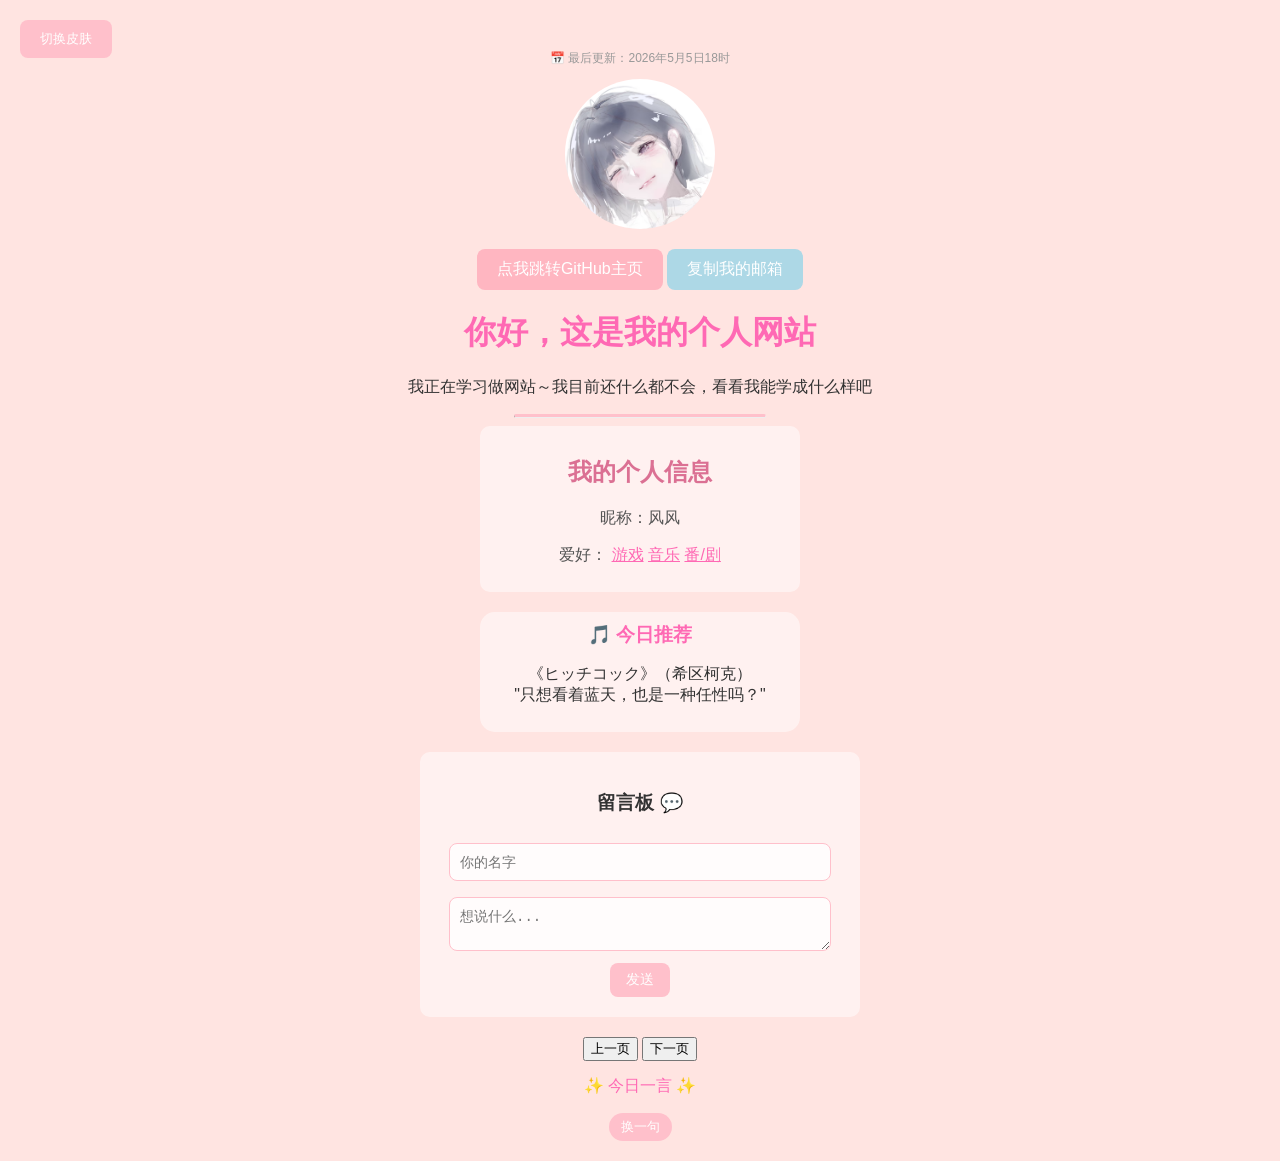
==== index.html @ 3e1ef453 "Add files via upload 修一下点击不能运行的bug" ====
<!doctype html>
<html>
  <head>
    <title>我的个人网站✨</title>
  </head>
  <link rel="stylesheet" href="style.css" />
  <body>
    <button id="skinBtn">切换皮肤</button>
    <p id="liveTime"></p>
    <p class="update-time">📅 最后更新：2026年5月5日18时</p>
    <img src="头像.png" alt="头像" />
    <a href="https://github.com/Rheaon" class="github-link"
      >点我跳转GitHub主页</a
    >
    <a href="javascript:void(0)" class="email-link" id="copyEmailBtn"
      >复制我的邮箱</a
    >
    <p class="note"></p>
    <h1>你好，这是我的个人网站</h1>
    <p>我正在学习做网站～我目前还什么都不会，看看我能学成什么样吧</p>

    <hr />

    <div class="info-card">
      <h2>我的个人信息</h2>
      <p>昵称：风风</p>
      <p></p>
      <p>
        爱好：
        <span class="hobby-item" data-target="gameDetail">游戏</span>
        <span class="hobby-item" data-target="musicDetail">音乐</span>
        <span class="hobby-item" data-target="fanjuDetail">番/剧</span>
      </p>
    </div>

    <div
      id="fanjuDetail"
      style="
        display: none;
        padding: 10px;
        border-radius: 10px;
        width: 300px;
        margin: 10px auto;
        text-align: left;
      "
    >
      <strong>📺 最近在看的番/剧</strong><br />
      <p>《正相反的你和我》真的很甜呀，在来回的高铁上看，时间一会就过去了</p>
      <p>
        ---------<br />最近看的番还是挺多的，差不多都是新番啦，《尖帽子的魔法工坊》的画面真的很好哦
      </p>
    </div>
    <div
      id="musicDetail"
      style="
        display: none;
        padding: 10px;
        border-radius: 10px;
        width: 300px;
        margin: 10px auto;
        text-align: left;
      "
    >
      <strong>🎤喜欢听的音乐</strong><br />
      <p>我喜欢听的音乐风格还挺多的，R&B，流行，二次元都爱听，哈哈</p>
      <p></p>
    </div>
    <div
      id="gameDetail"
      style="
        display: none;
        padding: 10px;
        border-radius: 10px;
        width: 300px;
        margin: 10px auto;
        text-align: left;
      "
    >
      <strong> 🎮最近在玩的游戏</strong><br />
      <p>深蓝互娱我对你很失望，不打算玩了</p>
      <p></p>
    </div>
    <!--<p>✨ 你是第 <span id="visitCount">0</span> 位访客 ✨</p>-->
    <div class="today-recommend">
      <h3>🎵 今日推荐</h3>
      <p id="dailyRecommend">
        《ヒッチコック》（希区柯克）<br />"只想看着蓝天，也是一种任性吗？"
      </p>
    </div>

    <div class="message-board">
      <h3>留言板 💬</h3>

      <input id="nameInput" placeholder="你的名字" />
      <textarea id="contentInput" placeholder="想说什么..."></textarea>
      <button onclick="submitMessage()">发送</button>

      <div id="msgList"></div>
    </div>
    <div id="toastMsg">邮箱已复制~</div>
    <!--返回顶部-->
    <button
      id="backToTop"
      style="
        display: none;
        position: fixed;
        bottom: 20px;
        right: 20px;
        background: pink;
        color: white;
        border: none;
        border-radius: 30px;
        padding: 10px 15px;
        cursor: pointer;
      "
    >
      ⬆ 顶部
    </button>
    <button onclick="prevPage()">上一页</button>
    <button onclick="nextPage()">下一页</button>
  </body>
  <!---->
  <p id="randomQuote">✨ 今日一言 ✨</p>
  <button id="quoteBtn">换一句</button>

  <script src="script.js"></script>
</html>
---- style.css ----
﻿body
{
}

body {
    text-align: center;
    font-family: Arial, sans-serif;
    background-color: mistyrose;
    color: #333;
    transition: all 0.3s ease;
    margin: 0;
    padding: 20px;
    }
body.dark {
    background: #2a2a2a;
    color: #fff;
            }
img {
    width: 150px;
    border-radius: 50%;
    display: block;
    margin: 0 auto 20px auto;
    }
.github-link,.email-link {
    display: inline-block;
    padding: 10px 20px;
    color: white;
    text-decoration: none;
    border-radius: 8px;}
.email-link{background: lightblue;border:none;}
.github-link{background: lightpink;}
.note {font-size: 14px;color: grey;}
body.dark .note {color: #ccc;}
    h1 {color: hotpink;}
    hr {
    width: 250px;
    border-top: 3px solid pink;
    border-radius: 5px;
    }
/*个人信息卡片*/
.info-card {
    background: rgba(255,255,255,0.5);
    padding: 10px;
    border-radius: 10px;
    width: 300px;
    margin: 0 auto;
    transition: all 0.3s ease;
            }
body.dark .info-card {background: #3a3a3a;color: #fff;}
    .info-card p { color: #555;}
    body.dark .info-card p {color: #eee;}
    .info-card h2 {color: palevioletred;}
body.dark .info-card h2 { color: #ffb6c1;}
/*留言板*/
/*.message-board {
    background: rgba(255,255,255,0.5);
    padding: 15px;
    border-radius: 15px;
    width: 350px;
    margin: 20px auto;
    transition: all 0.3s ease;
}
body.dark .message-board {background: #3a3a3a;}
    .message-board h3 { color: hotpink;margin-bottom: 10px;}
    .message-board input {
    width: 250px;
    padding: 8px;
    margin: 5px;
    border-radius: 8px;
    border: 1px solid pink;
    transition: all 0.3s ease;}
.message-board textarea {
    width: 250px;
    padding: 8px;
    margin: 5px;
    border-radius: 8px;
    border: 1px solid pink;
    font-family: Arial, sans-serif;
    transition: all 0.3s ease;}
.message-board button {
    background: pink;
    color: white;
    border: none;
    padding: 8px 16px;
    border-radius: 8px;
    cursor: pointer;
    margin-top: 5px;}
body.dark .message-board input,
body.dark .message-board textarea {
    background: #555;
    color: #fff;
    border: 1px solid #777;}
#msgList {margin-top: 15px;text-align: left;}
.msg-item {
    background: rgba(255,255,255,0.8);
    color: #666;
    padding: 8px;
    margin: 8px 0;
    border-radius: 8px;
    transition: all 0.3s ease;}
body.dark .msg-item { background: #4a4a4a;color: #fff;}

.form-wrapper {
    background: linear-gradient(135deg, #ffe4ec, #fff0f5);
    padding: 20px;
    border-radius: 20px;
    width: 90%;
    max-width: 500px;
    margin: 20px auto;
    box-shadow: 0 8px 20px rgba(255, 182, 193, 0.3);
}

.form-iframe {
    width: 100%;
    height: 600px;
    border: none;
    border-radius: 15px;
}
body.dark .form-wrapper {
    background: #3a3a3a;
}

body.dark .form-iframe {
    filter: brightness(0.9) contrast(0.9);
}
*/

/*切换皮肤*/
/* 切换皮肤按钮 - 固定定位，跟随滚动 */
#skinBtn {
    display: inline-block;
    padding: 10px 20px;
    background: pink;
    color: white;
    text-decoration: none;
    border-radius: 8px;
    position: fixed;  /* 改成 fixed，跟随滚动 */
    top: 20px;        /* 距离顶部20px */
    left: 20px;       /* 距离左边20px */
    border: none;
    cursor: pointer;
    z-index: 999;     /* 确保在其他元素上面 */
    transition: all 0.3s ease;
}

#skinBtn:hover {
    transform: scale(1.05);
    box-shadow: 0 4px 12px rgba(255, 105, 180, 0.4);
}

body.dark #skinBtn {background: #555;}
/*爱好*/
#toastMsg{
  position: fixed;
  bottom: 80px;
  left: 50%;
  transform: translateX(-50%);
  background: #ffb7c5;
  color: #d43f6b;
  padding: 12px 24px;
  border-radius: 30px;
  font-size: 14px;
  font-weight: bold;
  opacity: 0;
  transition: opacity 0.3s;
  pointer-events: none;
  box-shadow: 0 4px 10px rgba(0,0,0,0.1);}
#toastMsg.show{opacity: 1;}
.hobby-item {
    cursor: pointer;
    text-decoration: underline;
    color: hotpink;}
body.dark .hobby-item { color: #ffb6c1;}
#gameDetail, #musicDetail, #fanjuDetail {
    background: #fff0f5;
    transition: all 0.3s ease;}
body.dark #gameDetail,
body.dark #musicDetail,
body.dark #fanjuDetail {
    background: #3a3a3a;
    color: #fff;}
/* 手机缩放 */
@media (max-width: 600px) { 
    body {padding: 15px;}
    h1 {font-size: 28px;}
    p {font-size: 16px;}
    .info-card {width: 90%;}
    .info-card p {font-size: 14px;}
    .message-board {
        width: 90%;
    }
    .message-board input,
    .message-board textarea,
    .message-board button {
        font-size: 16px;
    }
    #skinBtn {
        top: 10px;      /* 手机上距离顶部10px */
        left: 10px;     /* 手机上距离左边10px */
        padding: 8px 16px;
        font-size: 14px;
    }
    .github-link, .email-link {
        padding: 6px 12px;
        font-size: 12px;
    }
    .github-link {
        margin-left: 0;  /* 手机上去掉左边距，避免和按钮重叠 */
    }
    #gameDetail, #musicDetail, #fanjuDetail {
        width: 90%;
    }
}

#visitCount { font-weight: bold; color: hotpink; }
body.dark #visitCount { color: #ffb6c1; }
.update-time { font-size: 12px; color: #999; margin-top: 30px; }
body.dark .update-time { color: #aaa; }

/*每日一句的样式*/
#randomQuote { font-size: 16px; color: hotpink; margin-top: 15px; }
#quoteBtn { background: pink; color: white; border: none; padding: 5px 12px; border-radius: 20px; cursor: pointer;transition: all 0.3s ease; }
body.dark #quoteBtn { background: #555;color:white; }
/*显示时间样式*/
#liveTime { font-size: 12px; color: #999; margin-top: 10px; }
/*返回顶部样式*/
#backToTop { position: fixed; bottom: 20px; right: 20px; background: pink; color: white; border: none; border-radius: 30px; padding: 10px 15px; cursor: pointer; }
body.dark #backToTop { background: #555; }
/*每日推荐歌曲*/
.today-recommend {
background: rgba(255,255,255,0.5);
padding: 10px;
border-radius: 15px;
width: 300px;
margin: 20px auto;
transition: all 0.3s ease;
}
body.dark .today-recommend {
background: #3a3a3a;
}
.today-recommend h3 {
color: hotpink;
margin: 0 0 5px 0;
}
@media (max-width: 600px) {
.today-recommend { width: 90%; }
}
/*统计留言*/
.msg-count {
font-size: 14px;
color: #888;
margin-top: 10px;
}
body.dark .msg-count {
color: #aaa;
}
/* 留言板容器 - 颜色和 info-card 一样 */
.message-board {
    background: rgba(255, 255, 255, 0.5);  /* 改成和 info-card 一样 */
    padding: 20px;
    border-radius: 10px;  /* 和 info-card 一样的圆角 */
    width: 90%;
    max-width: 400px;
    margin: 20px auto;  /* 和 info-card 一样 */
    text-align: center;
    transition: background-color 0.3s ease, box-shadow 0.3s ease;
}

/* 输入框 */
.message-board input,
.message-board textarea {
    width: 90%;
    margin: 8px 0;
    padding: 10px;
    border-radius: 8px;
    border: 1px solid pink;
    outline: none;
    font-size: 14px;
    background: rgba(255, 255, 255, 0.8);
    transition: background-color 0.3s ease, border-color 0.3s ease, color 0.3s ease;
}

/* 按钮 */
.message-board button {
    background: pink;
    border: none;
    padding: 8px 16px;
    border-radius: 8px;
    color: white;
    font-size: 14px;
    cursor: pointer;
    transition: all 0.3s ease;
}

.message-board button:hover {
    transform: translateY(-2px);
}

/* 留言条目 */
.msg-item {
    background: rgba(255, 255, 255, 0.5);
    margin-top: 10px;
    padding: 10px;
    border-radius: 10px;
    font-size: 14px;
    transition: background-color 0.3s ease, color 0.3s ease;
}

/* 气泡留言行 */
.msg-row {
    display: flex;
    margin: 10px 0;
}

/* 左气泡 */
.msg-row.left .msg-bubble {
    background: rgba(255, 255, 255, 0.5);
    color: #333;
    max-width: 70%;
    padding: 10px 12px;
    border-radius: 10px;
    transition: background-color 0.3s ease, color 0.3s ease;
}

/* 右气泡 */
.msg-row.right .msg-bubble {
    background: rgba(255, 255, 255, 0.5);
    max-width: 70%;
    padding: 10px 12px;
    border-radius: 10px;
    transition: background-color 0.3s ease, color 0.3s ease;
}

/* 名字颜色和 info-card 一样 */
.msg-item strong,
.msg-bubble strong {
    color: palevioletred;
}

/* ========== 黑夜模式（和 info-card 黑夜一样） ========== */
body.dark .message-board {
    background: #3a3a3a;  /* 和 body.dark .info-card 一样 */
    color: #fff;
}

body.dark .message-board input,
body.dark .message-board textarea {
    background: #555;
    color: #fff;
    border: 1px solid #777;
}

body.dark .message-board button {
    background: #555;
    color: white;
}

body.dark .msg-item {
    background: #3a3a3a;
    color: #fff;
}

body.dark .msg-row.left .msg-bubble,
body.dark .msg-row.right .msg-bubble {
    background: #3a3a3a;
    color: #fff;
}

body.dark .msg-item strong,
body.dark .msg-bubble strong {
    color: #ffb6c1;  /* 和 info-card 黑夜的 h2 颜色一样 */
}
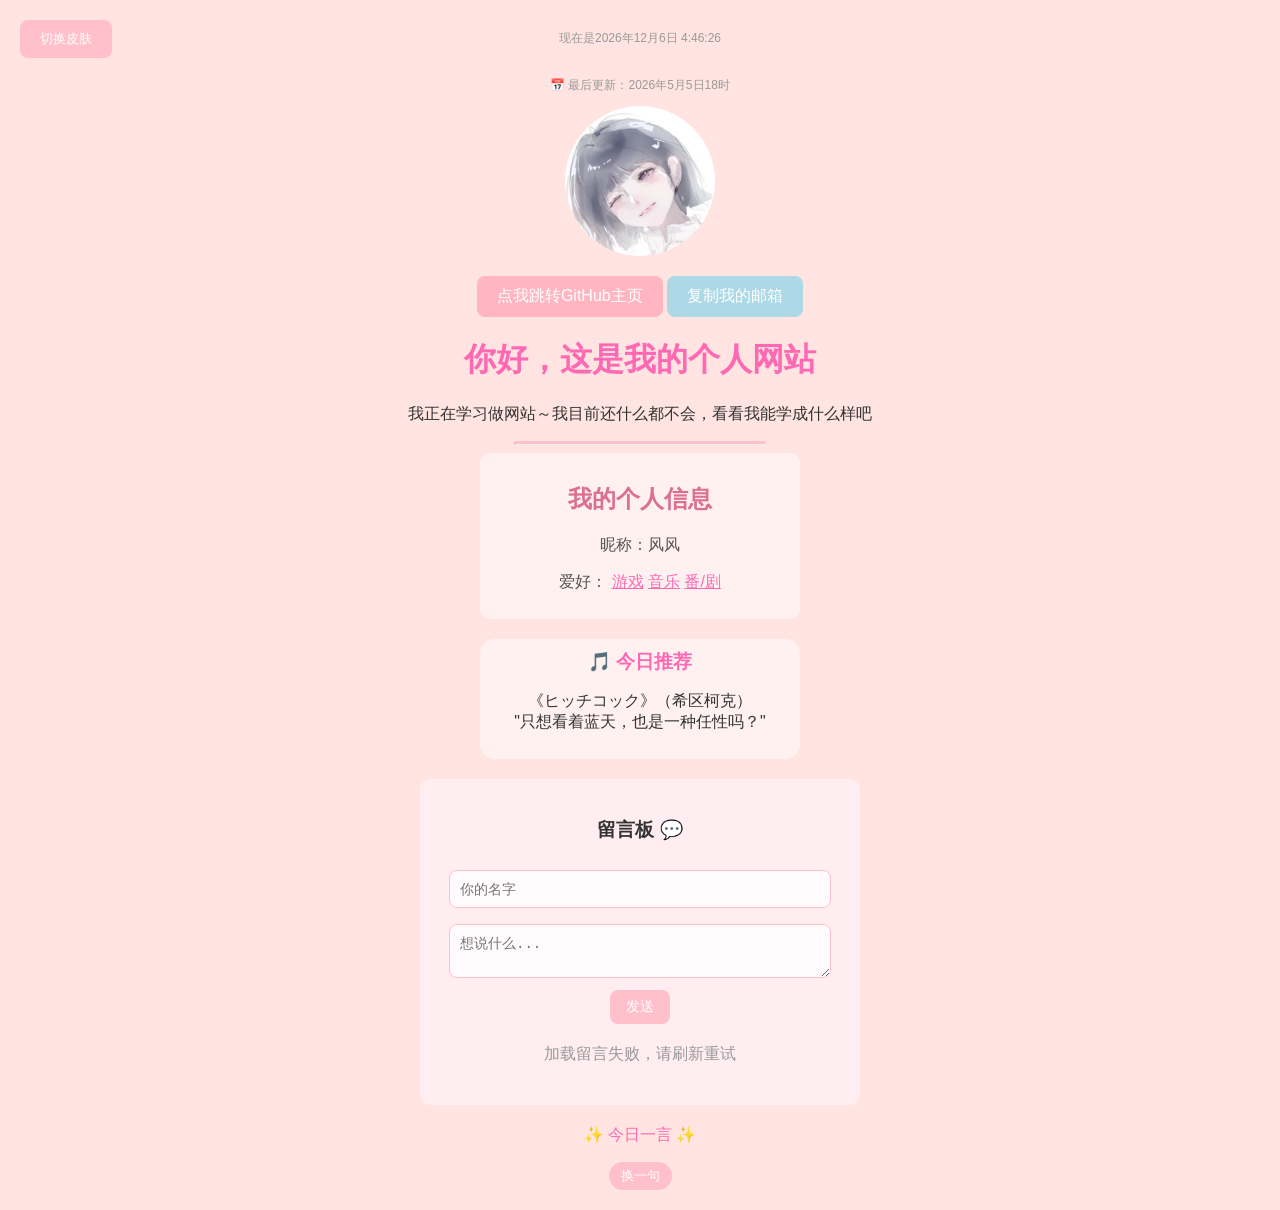
==== commit 59550abd: "Add files via upload 这次肯定修好了" ====
--- a/index.html
+++ b/index.html
@@ -116,8 +116,6 @@
     >
       ⬆ 顶部
     </button>
-    <button onclick="prevPage()">上一页</button>
-    <button onclick="nextPage()">下一页</button>
   </body>
   <!---->
   <p id="randomQuote">✨ 今日一言 ✨</p>
--- a/style.css
+++ b/style.css
@@ -51,79 +51,6 @@
     body.dark .info-card p {color: #eee;}
     .info-card h2 {color: palevioletred;}
 body.dark .info-card h2 { color: #ffb6c1;}
-/*留言板*/
-/*.message-board {
-    background: rgba(255,255,255,0.5);
-    padding: 15px;
-    border-radius: 15px;
-    width: 350px;
-    margin: 20px auto;
-    transition: all 0.3s ease;
-}
-body.dark .message-board {background: #3a3a3a;}
-    .message-board h3 { color: hotpink;margin-bottom: 10px;}
-    .message-board input {
-    width: 250px;
-    padding: 8px;
-    margin: 5px;
-    border-radius: 8px;
-    border: 1px solid pink;
-    transition: all 0.3s ease;}
-.message-board textarea {
-    width: 250px;
-    padding: 8px;
-    margin: 5px;
-    border-radius: 8px;
-    border: 1px solid pink;
-    font-family: Arial, sans-serif;
-    transition: all 0.3s ease;}
-.message-board button {
-    background: pink;
-    color: white;
-    border: none;
-    padding: 8px 16px;
-    border-radius: 8px;
-    cursor: pointer;
-    margin-top: 5px;}
-body.dark .message-board input,
-body.dark .message-board textarea {
-    background: #555;
-    color: #fff;
-    border: 1px solid #777;}
-#msgList {margin-top: 15px;text-align: left;}
-.msg-item {
-    background: rgba(255,255,255,0.8);
-    color: #666;
-    padding: 8px;
-    margin: 8px 0;
-    border-radius: 8px;
-    transition: all 0.3s ease;}
-body.dark .msg-item { background: #4a4a4a;color: #fff;}
-
-.form-wrapper {
-    background: linear-gradient(135deg, #ffe4ec, #fff0f5);
-    padding: 20px;
-    border-radius: 20px;
-    width: 90%;
-    max-width: 500px;
-    margin: 20px auto;
-    box-shadow: 0 8px 20px rgba(255, 182, 193, 0.3);
-}
-
-.form-iframe {
-    width: 100%;
-    height: 600px;
-    border: none;
-    border-radius: 15px;
-}
-body.dark .form-wrapper {
-    background: #3a3a3a;
-}
-
-body.dark .form-iframe {
-    filter: brightness(0.9) contrast(0.9);
-}
-*/
 
 /*切换皮肤*/
 /* 切换皮肤按钮 - 固定定位，跟随滚动 */
@@ -369,4 +296,25 @@
 body.dark .msg-item strong,
 body.dark .msg-bubble strong {
     color: #ffb6c1;  /* 和 info-card 黑夜的 h2 颜色一样 */
+}
+/* 留言板柔和背景 */
+.message-board {
+    background: rgba(255, 240, 245, 0.8) !important;
+    /* 淡粉色半透明 */
+}
+
+.msg-item {
+    background: rgba(255, 255, 255, 0.9) !important;
+    /* 留言条白色半透明 */
+    backdrop-filter: blur(2px);
+    /* 轻微毛玻璃效果 */
+}
+
+body.dark .message-board {
+    background: rgba(50, 50, 70, 0.8) !important;
+    /* 暗色模式半透明 */
+}
+
+body.dark .msg-item {
+    background: rgba(60, 60, 80, 0.9) !important;
 }
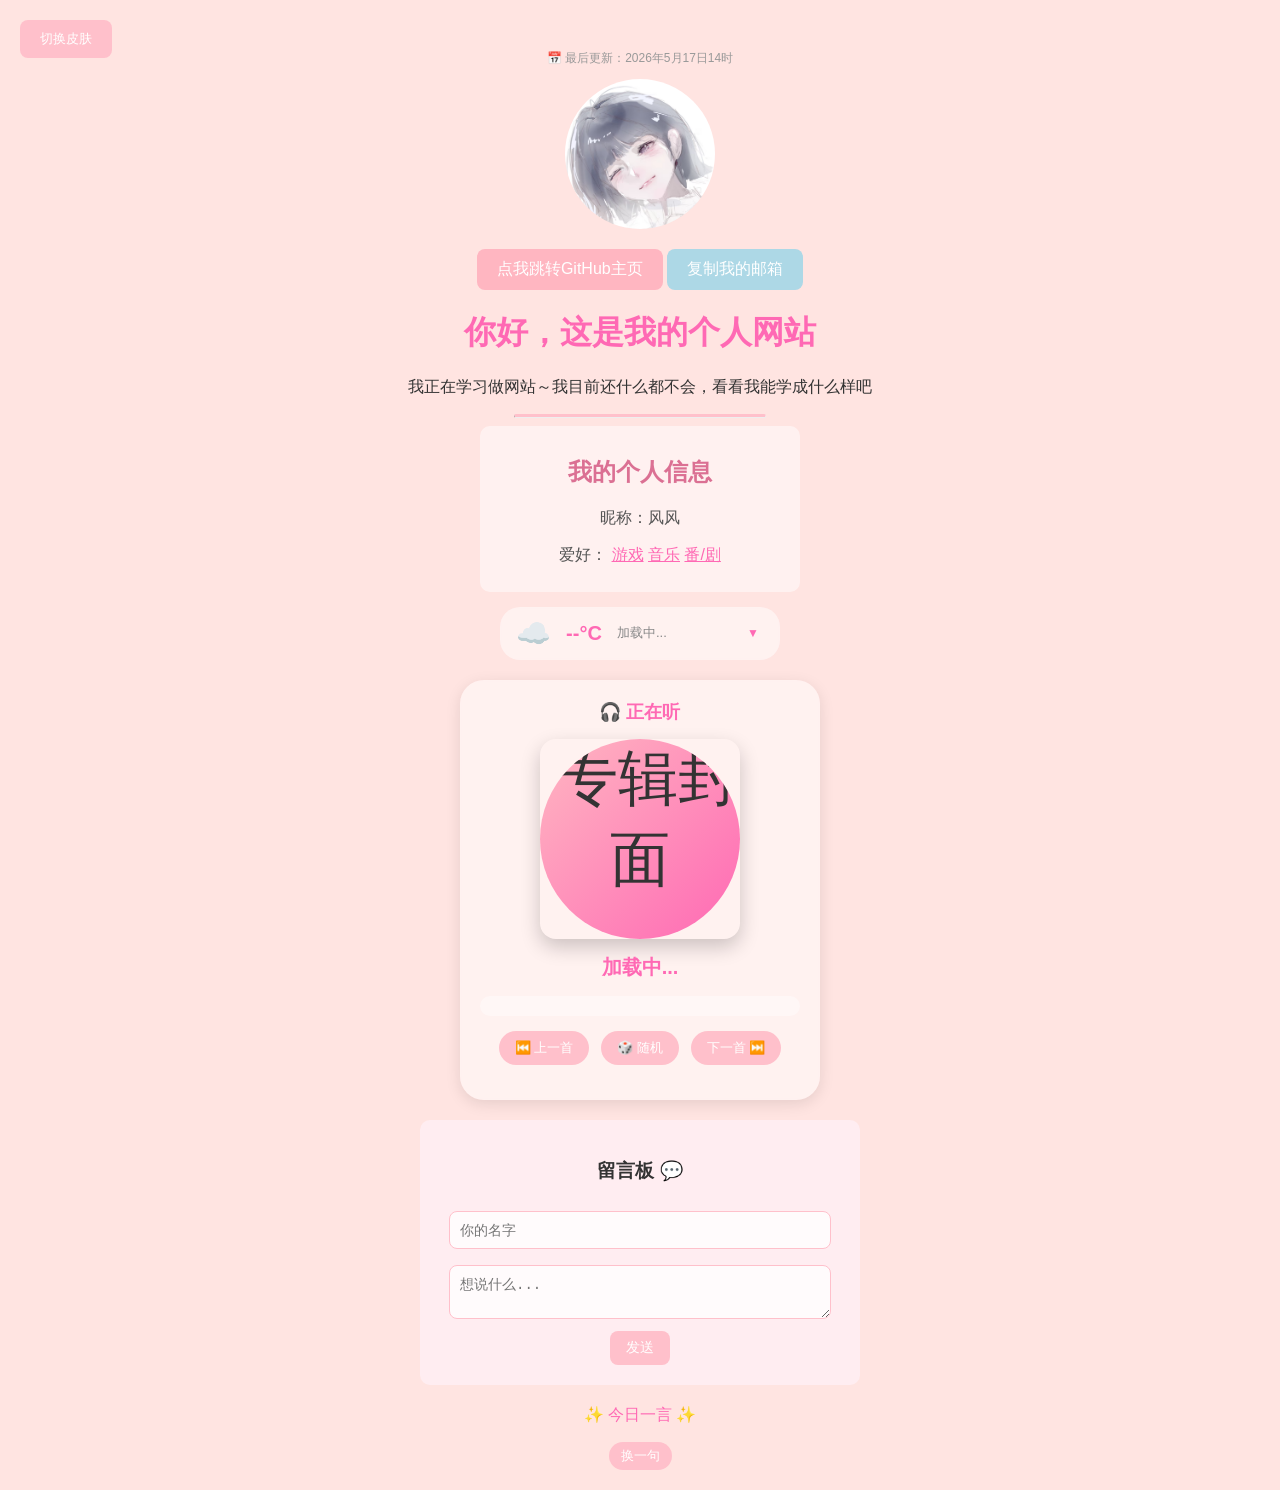
==== commit 8f568925: "Add files via upload 添加了随机推荐歌曲功能" ====
--- a/index.html
+++ b/index.html
@@ -7,7 +7,7 @@
   <body>
     <button id="skinBtn">切换皮肤</button>
     <p id="liveTime"></p>
-    <p class="update-time">📅 最后更新：2026年5月5日18时</p>
+    <p class="update-time">📅 最后更新：2026年5月17日14时</p>
     <img src="头像.png" alt="头像" />
     <a href="https://github.com/Rheaon" class="github-link"
       >点我跳转GitHub主页</a
@@ -32,7 +32,25 @@
         <span class="hobby-item" data-target="fanjuDetail">番/剧</span>
       </p>
     </div>
-
+    <!-- 可折叠天气组件 -->
+    <div class="weather-card" id="weatherCard">
+      <div class="weather-header" id="weatherHeader">
+        <div class="weather-compact">
+          <span class="weather-small-icon" id="weatherSmallIcon">☁️</span>
+          <span class="weather-small-temp" id="weatherSmallTemp">--°C</span>
+          <span class="weather-small-city" id="weatherSmallCity"
+            >加载中...</span
+          >
+          <span class="weather-expand-btn" id="weatherExpandBtn">▼</span>
+        </div>
+      </div>
+      <div class="weather-detail" id="weatherDetail" style="display: none">
+        <div class="weather-info" id="weatherInfo">
+          <div class="weather-loading">加载详细天气...</div>
+        </div>
+        <button id="refreshWeatherBtn" class="weather-refresh">刷新天气</button>
+      </div>
+    </div>
     <div
       id="fanjuDetail"
       style="
@@ -45,7 +63,9 @@
       "
     >
       <strong>📺 最近在看的番/剧</strong><br />
-      <p>《正相反的你和我》真的很甜呀，在来回的高铁上看，时间一会就过去了</p>
+      <p>
+        《春夏秋冬代行者》虽然说风评不是很好啦，但是画面还蛮好看的哦，我还是会看下去的
+      </p>
       <p>
         ---------<br />最近看的番还是挺多的，差不多都是新番啦，《尖帽子的魔法工坊》的画面真的很好哦
       </p>
@@ -77,15 +97,38 @@
       "
     >
       <strong> 🎮最近在玩的游戏</strong><br />
-      <p>深蓝互娱我对你很失望，不打算玩了</p>
-      <p></p>
+      <p>奇迹暖暖也是十一周年了，我果然还是喜欢玩换装游戏啊！</p>
+      ---------<br />
+      <p>
+        电弧终于精二了，我也是打了很久界园才入门哈，好玩，就是什么时候让我过一下n3？
+      </p>
     </div>
     <!--<p>✨ 你是第 <span id="visitCount">0</span> 位访客 ✨</p>-->
-    <div class="today-recommend">
-      <h3>🎵 今日推荐</h3>
+    <!--<div class="today-recommend">
+      <h3>🎵 近日推荐</h3>
       <p id="dailyRecommend">
-        《ヒッチコック》（希区柯克）<br />"只想看着蓝天，也是一种任性吗？"
+        《The Bird Song》<br />"She was the bird, I was the narrow"<br />这首歌真的很好听！
       </p>
+    </div>-->
+
+    <!-- 正在听的音乐卡片 -->
+    <div class="music-card">
+      <h3>🎧 正在听</h3>
+      <div class="music-cover-wrapper">
+        <img class="music-cover-img" id="musicCoverImg" src="" alt="专辑封面" />
+      </div>
+      <div class="music-info">
+        <div class="music-title" id="musicTitle">加载中...</div>
+        <div class="music-artist" id="musicArtist"></div>
+      </div>
+      <div class="music-review" id="musicReview">
+        <!-- 我的评语会显示在这里 -->
+      </div>
+      <div class="music-controls">
+        <button id="prevMusicBtn" class="music-btn">⏮️ 上一首</button>
+        <button id="randomMusicBtn" class="music-btn">🎲 随机</button>
+        <button id="nextMusicBtn" class="music-btn">下一首 ⏭️</button>
+      </div>
     </div>
 
     <div class="message-board">
--- a/style.css
+++ b/style.css
@@ -317,4 +317,357 @@
 
 body.dark .msg-item {
     background: rgba(60, 60, 80, 0.9) !important;
+}
+/* 可折叠天气卡片样式 - 紧凑版 */
+.weather-card {
+    background: rgba(255, 255, 255, 0.5);
+    border-radius: 20px;
+    width: 280px;
+    margin: 15px auto;
+    transition: all 0.3s ease;
+    overflow: hidden;
+    backdrop-filter: blur(4px);
+}
+
+body.dark .weather-card {
+    background: #3a3a3a;
+    color: #fff;
+}
+
+/* 紧凑头部样式 */
+.weather-header {
+    padding: 10px 15px;
+    cursor: pointer;
+    transition: all 0.3s ease;
+}
+
+.weather-header:hover {
+    background: rgba(255, 192, 203, 0.3);
+}
+
+body.dark .weather-header:hover {
+    background: rgba(255, 255, 255, 0.1);
+}
+
+.weather-compact {
+    display: flex;
+    align-items: center;
+    justify-content: space-between;
+    gap: 8px;
+}
+
+.weather-small-icon {
+    font-size: 28px;
+    min-width: 36px;
+    text-align: center;
+}
+
+.weather-small-temp {
+    font-size: 20px;
+    font-weight: bold;
+    color: #ff69b4;
+    min-width: 50px;
+}
+
+body.dark .weather-small-temp {
+    color: #ffb6c1;
+}
+
+.weather-small-city {
+    font-size: 13px;
+    color: #888;
+    flex: 1;
+    text-align: left;
+}
+
+body.dark .weather-small-city {
+    color: #bbb;
+}
+
+.weather-expand-btn {
+    font-size: 12px;
+    color: #ff69b4;
+    transition: transform 0.3s ease;
+    min-width: 24px;
+    text-align: center;
+}
+
+.weather-expand-btn.rotated {
+    transform: rotate(180deg);
+}
+
+body.dark .weather-expand-btn {
+    color: #ffb6c1;
+}
+
+/* 详细内容区域 */
+.weather-detail {
+    padding: 0 15px 15px 15px;
+    border-top: 1px solid rgba(255, 192, 203, 0.5);
+    animation: fadeIn 0.3s ease;
+}
+
+body.dark .weather-detail {
+    border-top-color: rgba(255, 255, 255, 0.2);
+}
+
+@keyframes fadeIn {
+    from {
+        opacity: 0;
+        transform: translateY(-10px);
+    }
+
+    to {
+        opacity: 1;
+        transform: translateY(0);
+    }
+}
+
+.weather-info {
+    text-align: center;
+    padding: 10px 0;
+}
+
+.weather-temp {
+    font-size: 28px;
+    font-weight: bold;
+    color: #ff69b4;
+}
+
+body.dark .weather-temp {
+    color: #ffb6c1;
+}
+
+.weather-desc {
+    font-size: 14px;
+    margin: 5px 0;
+    color: #666;
+}
+
+body.dark .weather-desc {
+    color: #ddd;
+}
+
+.weather-icon {
+    font-size: 40px;
+    margin: 5px 0;
+}
+
+.weather-city {
+    font-size: 13px;
+    color: #999;
+    margin-top: 5px;
+}
+
+body.dark .weather-city {
+    color: #aaa;
+}
+
+.weather-loading {
+    color: #999;
+    padding: 10px;
+    font-size: 13px;
+}
+
+.weather-refresh {
+    background: pink;
+    color: white;
+    border: none;
+    padding: 5px 12px;
+    border-radius: 20px;
+    cursor: pointer;
+    font-size: 11px;
+    margin-top: 5px;
+    transition: all 0.3s ease;
+    display: block;
+    margin-left: auto;
+    margin-right: auto;
+}
+
+.weather-refresh:hover {
+    transform: scale(1.05);
+}
+
+body.dark .weather-refresh {
+    background: #555;
+    color: white;
+}
+
+/* 手机适配 */
+@media (max-width: 600px) {
+    .weather-card {
+        width: 95%;
+        max-width: 280px;
+    }
+
+    .weather-small-icon {
+        font-size: 24px;
+    }
+
+    .weather-small-temp {
+        font-size: 18px;
+        min-width: 45px;
+    }
+}
+/* 音乐卡片样式 - 图片封面版 */
+.music-card {
+    background: rgba(255, 255, 255, 0.5);
+    padding: 20px;
+    border-radius: 24px;
+    width: 320px;
+    margin: 20px auto;
+    transition: all 0.3s ease;
+    text-align: center;
+    backdrop-filter: blur(4px);
+    box-shadow: 0 4px 15px rgba(0, 0, 0, 0.1);
+}
+
+body.dark .music-card {
+    background: #3a3a3a;
+    color: #fff;
+    box-shadow: 0 4px 15px rgba(0, 0, 0, 0.3);
+}
+
+.music-card h3 {
+    color: hotpink;
+    margin: 0 0 15px 0;
+    font-size: 18px;
+}
+
+body.dark .music-card h3 {
+    color: #ffb6c1;
+}
+
+/* 封面图片容器 */
+.music-cover-wrapper {
+    width: 200px;
+    height: 200px;
+    margin: 0 auto 15px auto;
+    border-radius: 16px;
+    overflow: hidden;
+    box-shadow: 0 8px 20px rgba(0, 0, 0, 0.2);
+    transition: transform 0.3s ease;
+}
+
+.music-cover-wrapper:hover {
+    transform: scale(1.02);
+}
+
+.music-cover-img {
+    width: 100%;
+    height: 100%;
+    object-fit: contain;
+    display: block;
+    background: #f0f0f0;
+}
+
+/* 默认无图片时的占位 */
+.music-cover-img[src=""],
+.music-cover-img:not([src]) {
+    background: linear-gradient(135deg, #ffb6c1, #ff69b4);
+    content: "🎵";
+    font-size: 60px;
+    display: flex;
+    align-items: center;
+    justify-content: center;
+}
+
+.music-info {
+    margin-bottom: 15px;
+}
+
+.music-title {
+    font-size: 20px;
+    font-weight: bold;
+    color: #ff69b4;
+    margin-bottom: 5px;
+}
+
+body.dark .music-title {
+    color: #ffb6c1;
+}
+
+.music-artist {
+    font-size: 14px;
+    color: #888;
+}
+
+body.dark .music-artist {
+    color: #bbb;
+}
+
+.music-controls {
+    display: flex;
+    justify-content: center;
+    gap: 12px;
+    margin: 15px 0;
+}
+
+.music-btn {
+    background: pink;
+    border: none;
+    padding: 8px 16px;
+    border-radius: 30px;
+    color: white;
+    font-size: 13px;
+    cursor: pointer;
+    transition: all 0.3s ease;
+}
+
+.music-btn:hover {
+    transform: scale(1.05);
+    background: #ff69b4;
+}
+
+body.dark .music-btn {
+    background: #555;
+    color: white;
+}
+
+body.dark .music-btn:hover {
+    background: #ff69b4;
+}
+
+/* 评语区域 */
+.music-review {
+    font-size: 13px;
+    color: #666;
+    margin-top: 12px;
+    padding: 10px;
+    background: rgba(255, 255, 255, 0.4);
+    border-radius: 16px;
+    font-style: italic;
+    line-height: 1.5;
+    text-align: left;
+}
+
+body.dark .music-review {
+    color: #ddd;
+    background: rgba(255, 255, 255, 0.1);
+}
+
+/* 手机适配 */
+@media (max-width: 600px) {
+    .music-card {
+        width: 90%;
+        padding: 15px;
+    }
+
+    .music-cover-wrapper {
+        width: 150px;
+        height: 150px;
+    }
+
+    .music-title {
+        font-size: 18px;
+    }
+
+    .music-btn {
+        padding: 6px 12px;
+        font-size: 12px;
+    }
+
+    .music-review {
+        font-size: 12px;
+    }
 }
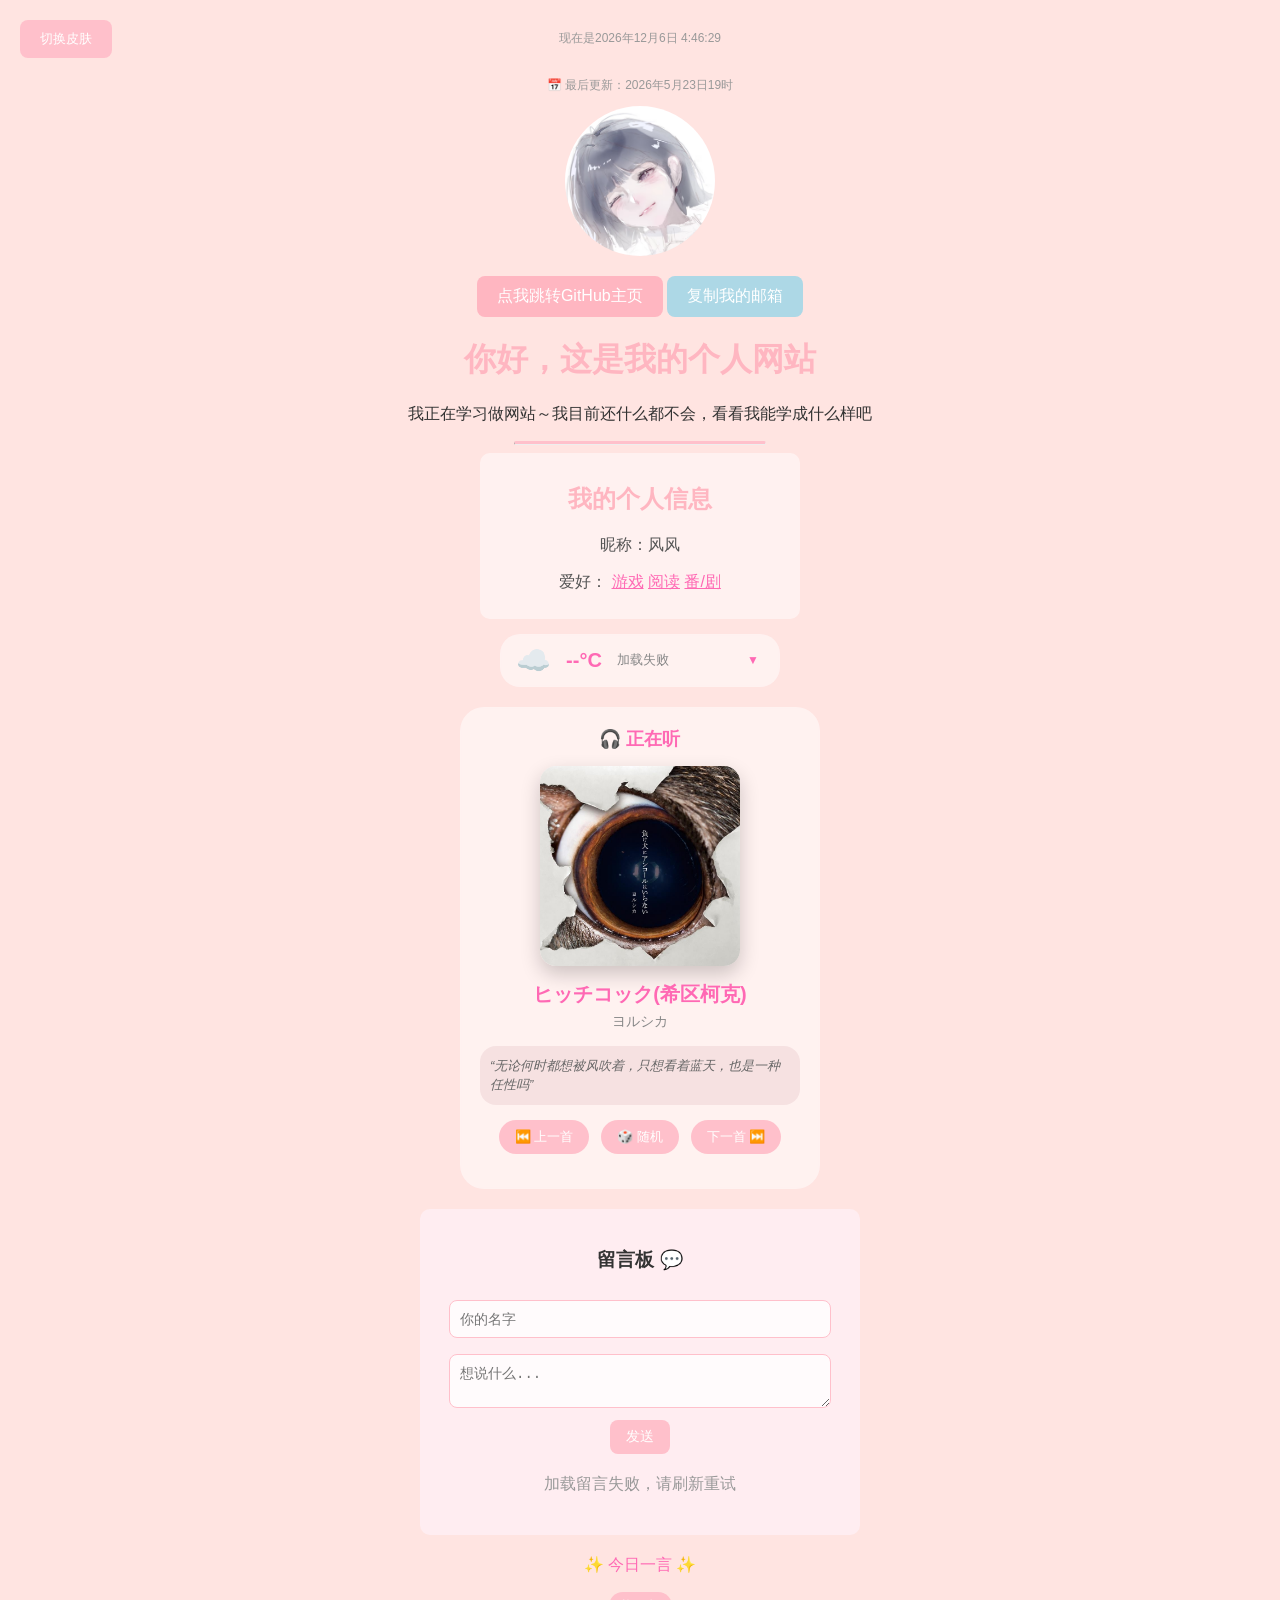
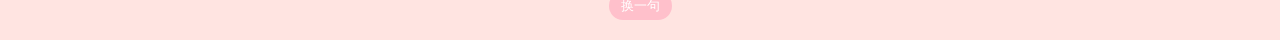
==== commit 5a959aeb: "感觉已经没东西加了，要完结了" ====
--- a/index.html
+++ b/index.html
@@ -7,7 +7,7 @@
   <body>
     <button id="skinBtn">切换皮肤</button>
     <p id="liveTime"></p>
-    <p class="update-time">📅 最后更新：2026年5月17日14时</p>
+    <p class="update-time">📅 最后更新：2026年5月23日19时</p>
     <img src="头像.png" alt="头像" />
     <a href="https://github.com/Rheaon" class="github-link"
       >点我跳转GitHub主页</a
@@ -28,10 +28,72 @@
       <p>
         爱好：
         <span class="hobby-item" data-target="gameDetail">游戏</span>
-        <span class="hobby-item" data-target="musicDetail">音乐</span>
+        <span class="hobby-item" data-target="musicDetail">阅读</span>
         <span class="hobby-item" data-target="fanjuDetail">番/剧</span>
       </p>
     </div>
+
+    <div
+      id="fanjuDetail"
+      style="
+        display: none;
+        padding: 10px;
+        border-radius: 10px;
+        width: 300px;
+        margin: 10px auto;
+        text-align: left;
+      "
+    >
+      <strong>📺 最近在看的番/剧</strong><br />
+      <p>
+        《春夏秋冬代行者》虽然说风评不是很好啦，但是画面还蛮好看的哦，我还是会看下去的
+      </p>
+      <p>
+        ---------<br />最近看的番还是挺多的，差不多都是新番啦，《尖帽子的魔法工坊》的画面真的很好哦，但是这个剧情是不是有点老套了，有点看不下去了
+      </p>
+    </div>
+    <div
+      id="musicDetail"
+      style="
+        display: none;
+        padding: 10px;
+        border-radius: 10px;
+        width: 300px;
+        margin: 10px auto;
+        text-align: left;
+      "
+    >
+      <strong>📕最近在看的书</strong><br />
+      <p>
+        最近看了《傲慢与偏见》，我是看了电影之后来看书的，书都是初中买的了，一直没有看，最近才看完。看了快两周吧，睡前读物。
+      </p>
+      <p>大家都要幸福哦~</p>
+    </div>
+    <div
+      id="gameDetail"
+      style="
+        display: none;
+        padding: 10px;
+        border-radius: 10px;
+        width: 300px;
+        margin: 10px auto;
+        text-align: left;
+      "
+    >
+      <strong> 🎮最近在玩的游戏</strong><br />
+      <p>奇迹暖暖也是十一周年了，我果然还是喜欢玩换装游戏啊！</p>
+      ---------<br />
+      <p>
+        又玩了一下p5r，宫殿可不可以跳过啊！我真的不想打宫殿，要打好多怪，龙司还没有coop7。
+      </p>
+    </div>
+    <!--<p>✨ 你是第 <span id="visitCount">0</span> 位访客 ✨</p>-->
+    <!--<div class="today-recommend">
+      <h3>🎵 近日推荐</h3>
+      <p id="dailyRecommend">
+        《The Bird Song》<br />"She was the bird, I was the narrow"<br />这首歌真的很好听！
+      </p>
+    </div>-->
     <!-- 可折叠天气组件 -->
     <div class="weather-card" id="weatherCard">
       <div class="weather-header" id="weatherHeader">
@@ -51,66 +113,6 @@
         <button id="refreshWeatherBtn" class="weather-refresh">刷新天气</button>
       </div>
     </div>
-    <div
-      id="fanjuDetail"
-      style="
-        display: none;
-        padding: 10px;
-        border-radius: 10px;
-        width: 300px;
-        margin: 10px auto;
-        text-align: left;
-      "
-    >
-      <strong>📺 最近在看的番/剧</strong><br />
-      <p>
-        《春夏秋冬代行者》虽然说风评不是很好啦，但是画面还蛮好看的哦，我还是会看下去的
-      </p>
-      <p>
-        ---------<br />最近看的番还是挺多的，差不多都是新番啦，《尖帽子的魔法工坊》的画面真的很好哦
-      </p>
-    </div>
-    <div
-      id="musicDetail"
-      style="
-        display: none;
-        padding: 10px;
-        border-radius: 10px;
-        width: 300px;
-        margin: 10px auto;
-        text-align: left;
-      "
-    >
-      <strong>🎤喜欢听的音乐</strong><br />
-      <p>我喜欢听的音乐风格还挺多的，R&B，流行，二次元都爱听，哈哈</p>
-      <p></p>
-    </div>
-    <div
-      id="gameDetail"
-      style="
-        display: none;
-        padding: 10px;
-        border-radius: 10px;
-        width: 300px;
-        margin: 10px auto;
-        text-align: left;
-      "
-    >
-      <strong> 🎮最近在玩的游戏</strong><br />
-      <p>奇迹暖暖也是十一周年了，我果然还是喜欢玩换装游戏啊！</p>
-      ---------<br />
-      <p>
-        电弧终于精二了，我也是打了很久界园才入门哈，好玩，就是什么时候让我过一下n3？
-      </p>
-    </div>
-    <!--<p>✨ 你是第 <span id="visitCount">0</span> 位访客 ✨</p>-->
-    <!--<div class="today-recommend">
-      <h3>🎵 近日推荐</h3>
-      <p id="dailyRecommend">
-        《The Bird Song》<br />"She was the bird, I was the narrow"<br />这首歌真的很好听！
-      </p>
-    </div>-->
-
     <!-- 正在听的音乐卡片 -->
     <div class="music-card">
       <h3>🎧 正在听</h3>
--- a/style.css
+++ b/style.css
@@ -31,7 +31,7 @@
 .github-link{background: lightpink;}
 .note {font-size: 14px;color: grey;}
 body.dark .note {color: #ccc;}
-    h1 {color: hotpink;}
+    h1 {color: lightpink;}
     hr {
     width: 250px;
     border-top: 3px solid pink;
@@ -49,7 +49,7 @@
 body.dark .info-card {background: #3a3a3a;color: #fff;}
     .info-card p { color: #555;}
     body.dark .info-card p {color: #eee;}
-    .info-card h2 {color: palevioletred;}
+    .info-card h2 {color: lightpink;}
 body.dark .info-card h2 { color: #ffb6c1;}
 
 /*切换皮肤*/
@@ -286,7 +286,10 @@
     background: #3a3a3a;
     color: #fff;
 }
-
+body.dark .msg-item div {
+    color: #ffffff !important;
+    /* 纯白色，最清晰 */
+}
 body.dark .msg-row.left .msg-bubble,
 body.dark .msg-row.right .msg-bubble {
     background: #3a3a3a;
@@ -519,13 +522,13 @@
     transition: all 0.3s ease;
     text-align: center;
     backdrop-filter: blur(4px);
-    box-shadow: 0 4px 15px rgba(0, 0, 0, 0.1);
+    
 }
 
 body.dark .music-card {
     background: #3a3a3a;
     color: #fff;
-    box-shadow: 0 4px 15px rgba(0, 0, 0, 0.3);
+    
 }
 
 .music-card h3 {
@@ -634,16 +637,19 @@
     color: #666;
     margin-top: 12px;
     padding: 10px;
-    background: rgba(255, 255, 255, 0.4);
+    background: #f6e1e1;
     border-radius: 16px;
     font-style: italic;
     line-height: 1.5;
     text-align: left;
+    transition: all 0.3s ease;
+    
 }
 
 body.dark .music-review {
     color: #ddd;
-    background: rgba(255, 255, 255, 0.1);
+    background: #4a4a4a;
+    transition: all 0.3s ease;
 }
 
 /* 手机适配 */
@@ -670,4 +676,56 @@
     .music-review {
         font-size: 12px;
     }
-}+}
+/* 强制覆盖 - 让封面变成方形 */
+.music-cover-wrapper {
+    border-radius: 16px !important;
+}
+
+.music-cover-img {
+    border-radius: 0 !important;
+    clip-path: none !important;
+    object-fit: cover !important;
+}
+/* 夜间模式 - 统一所有卡片背景色 */
+body.dark .info-card,
+body.dark .music-card,
+body.dark .weather-card,
+body.dark .today-recommend,
+body.dark .message-board {
+    background: #3a3a3a !important;
+}
+
+/* 留言板内部留言条 */
+body.dark .msg-item {
+    background: #4a4a4a !important;
+}
+
+/* 留言板输入框 */
+body.dark .message-board input,
+body.dark .message-board textarea {
+    background: #555 !important;
+    color: #fff !important;
+    border: 1px solid #666 !important;
+}
+
+/* 发送按钮 - 粉色 */
+body.dark .message-board button {
+    background: #ff6b6b !important;
+    color: white !important;
+}
+
+/* 删除按钮 - 保持原来的红色 🔴 */
+body.dark .msg-item button {
+    background: #ff6b6b !important;
+    color: white !important;
+}
+
+/* 删除按钮 hover 效果 */
+body.dark .msg-item button:hover {
+    background: #ff4444 !important;
+}
+body {
+    animation: gradientBG 10s ease infinite;
+}
+
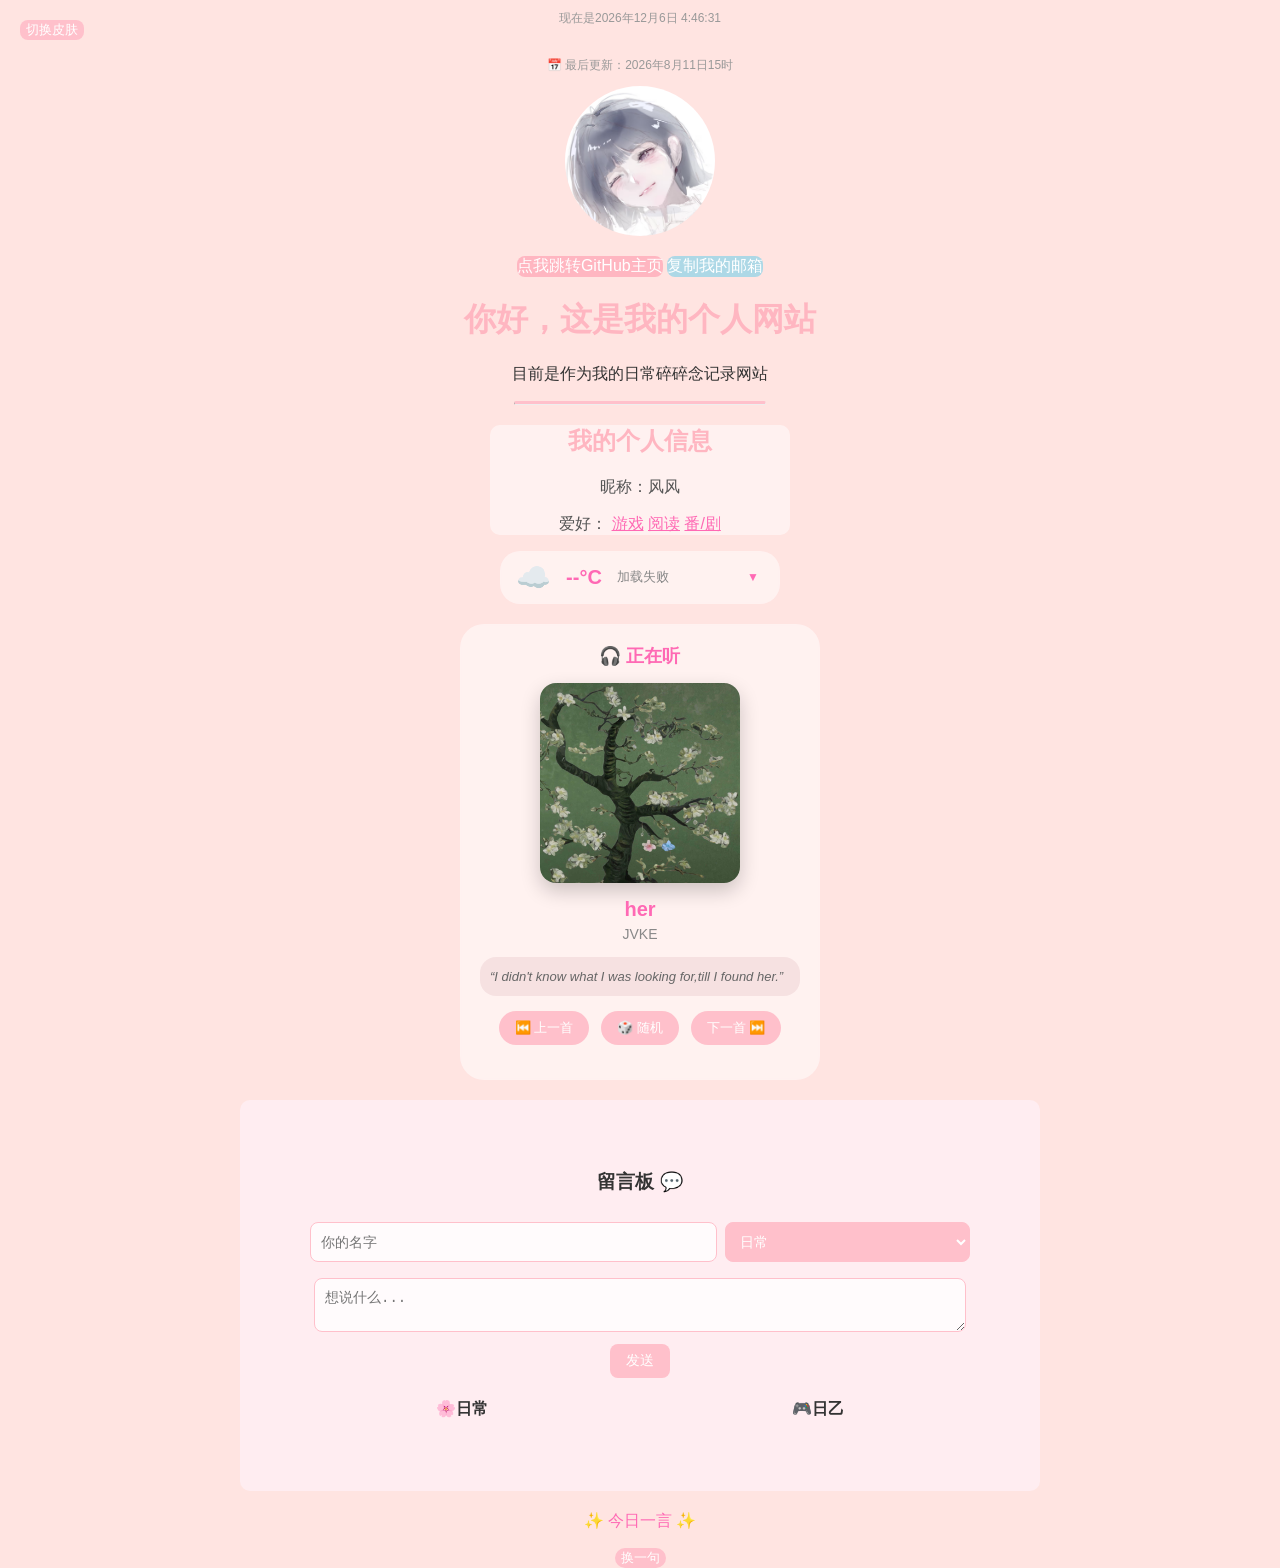
==== commit fba920cd: "Add files via upload 添加了新的一栏留言" ====
--- a/index.html
+++ b/index.html
@@ -7,7 +7,7 @@
   <body>
     <button id="skinBtn">切换皮肤</button>
     <p id="liveTime"></p>
-    <p class="update-time">📅 最后更新：2026年5月23日19时</p>
+    <p class="update-time">📅 最后更新：2026年8月11日15时</p>
     <img src="头像.png" alt="头像" />
     <a href="https://github.com/Rheaon" class="github-link"
       >点我跳转GitHub主页</a
@@ -17,7 +17,7 @@
     >
     <p class="note"></p>
     <h1>你好，这是我的个人网站</h1>
-    <p>我正在学习做网站～我目前还什么都不会，看看我能学成什么样吧</p>
+    <p>目前是作为我的日常碎碎念记录网站</p>
 
     <hr />
 
@@ -45,11 +45,9 @@
       "
     >
       <strong>📺 最近在看的番/剧</strong><br />
+      <p>《Re:0》经典老番，爱昴TV，昴真的有点太惨了，令人怜爱</p>
       <p>
-        《春夏秋冬代行者》虽然说风评不是很好啦，但是画面还蛮好看的哦，我还是会看下去的
-      </p>
-      <p>
-        ---------<br />最近看的番还是挺多的，差不多都是新番啦，《尖帽子的魔法工坊》的画面真的很好哦，但是这个剧情是不是有点老套了，有点看不下去了
+        ---------<br />《恶女不才》目前还只看了几集，很经典的套路了哈哈哈哈哈
       </p>
     </div>
     <div
@@ -64,9 +62,7 @@
       "
     >
       <strong>📕最近在看的书</strong><br />
-      <p>
-        最近看了《傲慢与偏见》，我是看了电影之后来看书的，书都是初中买的了，一直没有看，最近才看完。看了快两周吧，睡前读物。
-      </p>
+      <p>没有怎么看书了</p>
       <p>大家都要幸福哦~</p>
     </div>
     <div
@@ -81,10 +77,10 @@
       "
     >
       <strong> 🎮最近在玩的游戏</strong><br />
-      <p>奇迹暖暖也是十一周年了，我果然还是喜欢玩换装游戏啊！</p>
+      <p>买了switch，动森很好玩，我要邀请更多的小动物来玩</p>
       ---------<br />
       <p>
-        又玩了一下p5r，宫殿可不可以跳过啊！我真的不想打宫殿，要打好多怪，龙司还没有coop7。
+        入了日乙的坑，还有好多卡带在路上，真的离我太远了，为什么我不能住在香港呢哈哈哈哈哈
       </p>
     </div>
     <!--<p>✨ 你是第 <span id="visitCount">0</span> 位访客 ✨</p>-->
@@ -135,12 +131,29 @@
 
     <div class="message-board">
       <h3>留言板 💬</h3>
+      <div class="name-category">
+        <input id="nameInput" placeholder="你的名字" />
 
-      <input id="nameInput" placeholder="你的名字" />
+        <select id="categoryInput">
+          <option value="日常">日常</option>
+          <option value="日乙">日乙</option>
+        </select>
+      </div>
       <textarea id="contentInput" placeholder="想说什么..."></textarea>
       <button onclick="submitMessage()">发送</button>
 
-      <div id="msgList"></div>
+      <!--留言板分两栏-->
+      <div class="msg-columns">
+        <div class="msg-category">
+          <h4>🌸日常</h4>
+          <div id="dailyList"></div>
+        </div>
+
+        <div class="msg-category">
+          <h4>🎮日乙</h4>
+          <div id="otomeList"></div>
+        </div>
+      </div>
     </div>
     <div id="toastMsg">邮箱已复制~</div>
     <!--返回顶部-->
--- a/style.css
+++ b/style.css
@@ -9,7 +9,7 @@
     color: #333;
     transition: all 0.3s ease;
     margin: 0;
-    padding: 20px;
+    : 20px;
     }
 body.dark {
     background: #2a2a2a;
@@ -23,7 +23,7 @@
     }
 .github-link,.email-link {
     display: inline-block;
-    padding: 10px 20px;
+    : 10px 20px;
     color: white;
     text-decoration: none;
     border-radius: 8px;}
@@ -40,7 +40,7 @@
 /*个人信息卡片*/
 .info-card {
     background: rgba(255,255,255,0.5);
-    padding: 10px;
+    : 10px;
     border-radius: 10px;
     width: 300px;
     margin: 0 auto;
@@ -56,7 +56,7 @@
 /* 切换皮肤按钮 - 固定定位，跟随滚动 */
 #skinBtn {
     display: inline-block;
-    padding: 10px 20px;
+    : 10px 20px;
     background: pink;
     color: white;
     text-decoration: none;
@@ -84,7 +84,7 @@
   transform: translateX(-50%);
   background: #ffb7c5;
   color: #d43f6b;
-  padding: 12px 24px;
+  : 12px 24px;
   border-radius: 30px;
   font-size: 14px;
   font-weight: bold;
@@ -108,7 +108,7 @@
     color: #fff;}
 /* 手机缩放 */
 @media (max-width: 600px) { 
-    body {padding: 15px;}
+    body {: 15px;}
     h1 {font-size: 28px;}
     p {font-size: 16px;}
     .info-card {width: 90%;}
@@ -124,11 +124,11 @@
     #skinBtn {
         top: 10px;      /* 手机上距离顶部10px */
         left: 10px;     /* 手机上距离左边10px */
-        padding: 8px 16px;
+        : 8px 16px;
         font-size: 14px;
     }
     .github-link, .email-link {
-        padding: 6px 12px;
+        : 6px 12px;
         font-size: 12px;
     }
     .github-link {
@@ -136,6 +136,14 @@
     }
     #gameDetail, #musicDetail, #fanjuDetail {
         width: 90%;
+    .msg-columns {
+        flex-direction: column;
+    }
+    
+    .msg-category {
+        width: 100%;
+    }
+    
     }
 }
 
@@ -146,17 +154,17 @@
 
 /*每日一句的样式*/
 #randomQuote { font-size: 16px; color: hotpink; margin-top: 15px; }
-#quoteBtn { background: pink; color: white; border: none; padding: 5px 12px; border-radius: 20px; cursor: pointer;transition: all 0.3s ease; }
+#quoteBtn { background: pink; color: white; border: none; : 5px 12px; border-radius: 20px; cursor: pointer;transition: all 0.3s ease; }
 body.dark #quoteBtn { background: #555;color:white; }
 /*显示时间样式*/
 #liveTime { font-size: 12px; color: #999; margin-top: 10px; }
 /*返回顶部样式*/
-#backToTop { position: fixed; bottom: 20px; right: 20px; background: pink; color: white; border: none; border-radius: 30px; padding: 10px 15px; cursor: pointer; }
+#backToTop { position: fixed; bottom: 20px; right: 20px; background: pink; color: white; border: none; border-radius: 30px; : 10px 15px; cursor: pointer; }
 body.dark #backToTop { background: #555; }
 /*每日推荐歌曲*/
 .today-recommend {
 background: rgba(255,255,255,0.5);
-padding: 10px;
+: 10px;
 border-radius: 15px;
 width: 300px;
 margin: 20px auto;
@@ -184,10 +192,10 @@
 /* 留言板容器 - 颜色和 info-card 一样 */
 .message-board {
     background: rgba(255, 255, 255, 0.5);  /* 改成和 info-card 一样 */
-    padding: 20px;
+    padding: 50px;
     border-radius: 10px;  /* 和 info-card 一样的圆角 */
     width: 90%;
-    max-width: 400px;
+    max-width: 700px;
     margin: 20px auto;  /* 和 info-card 一样 */
     text-align: center;
     transition: background-color 0.3s ease, box-shadow 0.3s ease;
@@ -271,7 +279,8 @@
 }
 
 body.dark .message-board input,
-body.dark .message-board textarea {
+body.dark .message-board textarea
+ {
     background: #555;
     color: #fff;
     border: 1px solid #777;
@@ -711,7 +720,7 @@
 
 /* 发送按钮 - 粉色 */
 body.dark .message-board button {
-    background: #ff6b6b !important;
+    background: pink !important;
     color: white !important;
 }
 
@@ -728,4 +737,51 @@
 body {
     animation: gradientBG 10s ease infinite;
 }
-
+.msg-columns {
+    display: flex;
+    gap: 20px;
+    justify-content: center;
+}
+
+.msg-category {
+    width: 48%;
+}
+#categoryInput {
+    width: 90%;
+    margin: 8px 0;
+    padding: 10px;
+    border-radius: 8px;
+    border: 1px solid pink;
+    background: pink;
+    color: white;
+    font-size: 14px;
+    cursor: pointer;
+    outline: none;
+    transition: all 0.3s ease;
+}
+
+
+#categoryInput option {
+    background: white;
+    color: #ff69b4;
+}
+/*分类按钮*/
+.name-category {
+    display: flex;
+    gap: 8px;
+    justify-content: center;
+}
+
+.name-category input {
+    width: 55% !important;
+}
+
+.name-category select {
+    width: 35% !important;
+}
+body.dark #categoryInput {
+    background: #555;
+    color: #fff;
+    border: 1px solid #777;
+    
+}
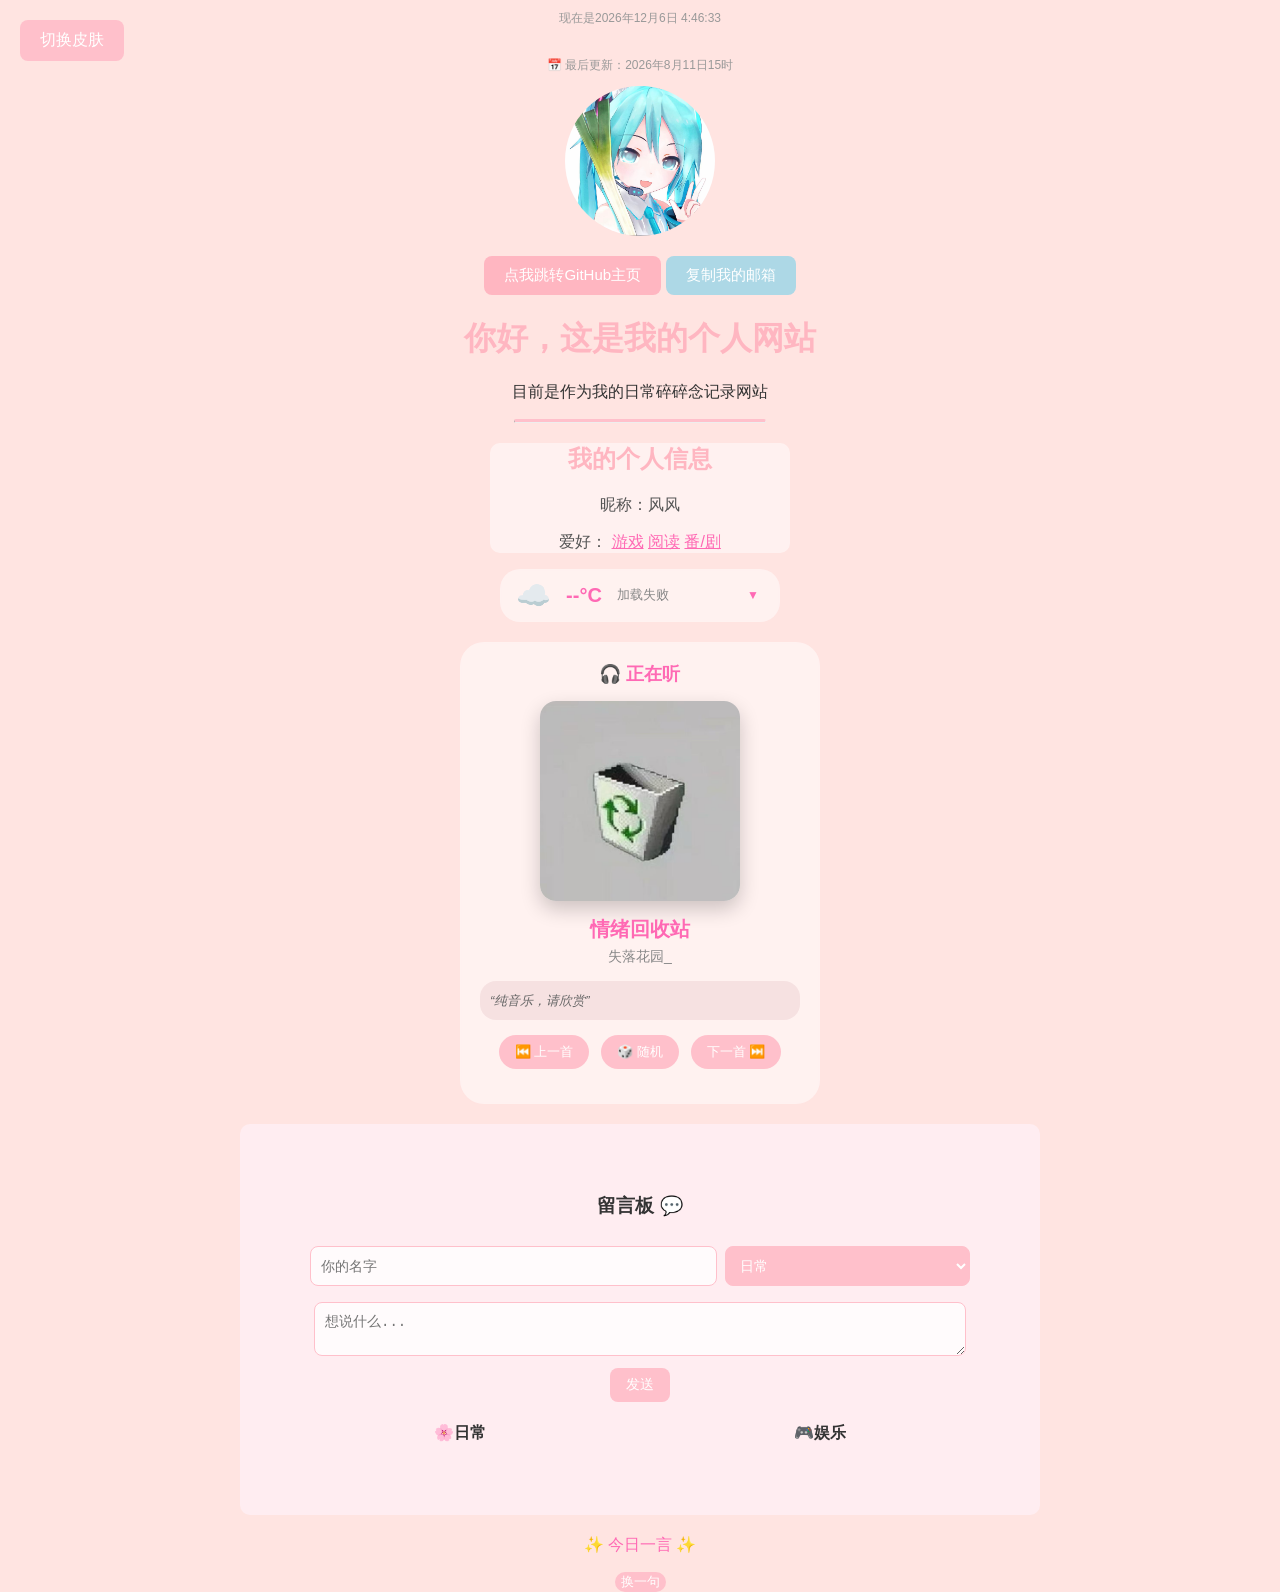
==== commit c7e630ec: "Add files via upload" ====
--- a/index.html
+++ b/index.html
@@ -136,7 +136,7 @@
 
         <select id="categoryInput">
           <option value="日常">日常</option>
-          <option value="日乙">日乙</option>
+          <option value="娱乐">娱乐</option>
         </select>
       </div>
       <textarea id="contentInput" placeholder="想说什么..."></textarea>
@@ -150,7 +150,7 @@
         </div>
 
         <div class="msg-category">
-          <h4>🎮日乙</h4>
+          <h4>🎮娱乐</h4>
           <div id="otomeList"></div>
         </div>
       </div>
--- a/style.css
+++ b/style.css
@@ -23,10 +23,11 @@
     }
 .github-link,.email-link {
     display: inline-block;
-    : 10px 20px;
+    padding: 10px 20px;
     color: white;
     text-decoration: none;
-    border-radius: 8px;}
+    border-radius: 8px;
+    font-size: 15px;}
 .email-link{background: lightblue;border:none;}
 .github-link{background: lightpink;}
 .note {font-size: 14px;color: grey;}
@@ -56,11 +57,12 @@
 /* 切换皮肤按钮 - 固定定位，跟随滚动 */
 #skinBtn {
     display: inline-block;
-    : 10px 20px;
+    padding: 10px 20px;
     background: pink;
     color: white;
     text-decoration: none;
     border-radius: 8px;
+    font-size: 16px;
     position: fixed;  /* 改成 fixed，跟随滚动 */
     top: 20px;        /* 距离顶部20px */
     left: 20px;       /* 距离左边20px */
@@ -744,7 +746,7 @@
 }
 
 .msg-category {
-    width: 48%;
+    width: 50%;
 }
 #categoryInput {
     width: 90%;
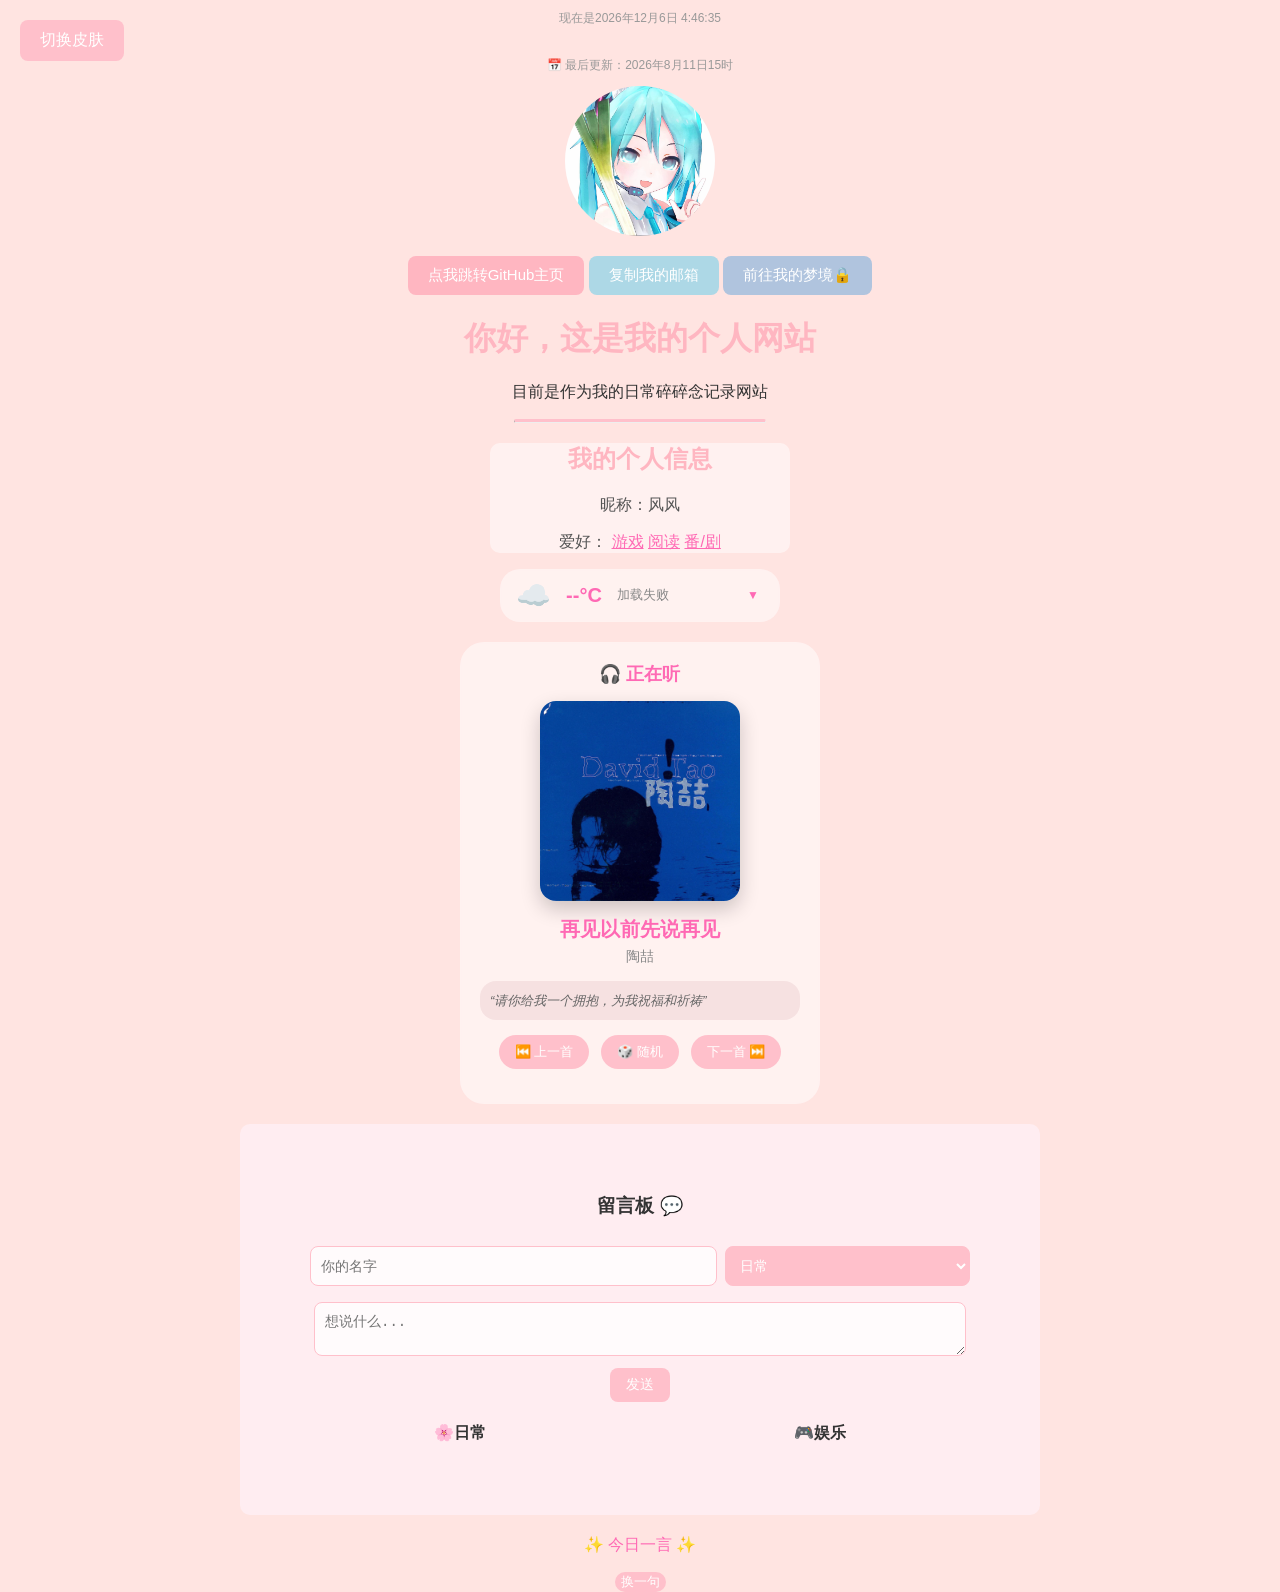
==== commit 2651a4ea: "Add files via upload 添加了梦境页面" ====
--- a/index.html
+++ b/index.html
@@ -15,6 +15,7 @@
     <a href="javascript:void(0)" class="email-link" id="copyEmailBtn"
       >复制我的邮箱</a
     >
+    <a href="dream.html" class="dream-btn">前往我的梦境🔒 </a>
     <p class="note"></p>
     <h1>你好，这是我的个人网站</h1>
     <p>目前是作为我的日常碎碎念记录网站</p>
--- a/style.css
+++ b/style.css
@@ -21,7 +21,7 @@
     display: block;
     margin: 0 auto 20px auto;
     }
-.github-link,.email-link {
+.github-link,.email-link,.dream-btn {
     display: inline-block;
     padding: 10px 20px;
     color: white;
@@ -30,6 +30,7 @@
     font-size: 15px;}
 .email-link{background: lightblue;border:none;}
 .github-link{background: lightpink;}
+.dream-btn{background:lightsteelblue;}
 .note {font-size: 14px;color: grey;}
 body.dark .note {color: #ccc;}
     h1 {color: lightpink;}
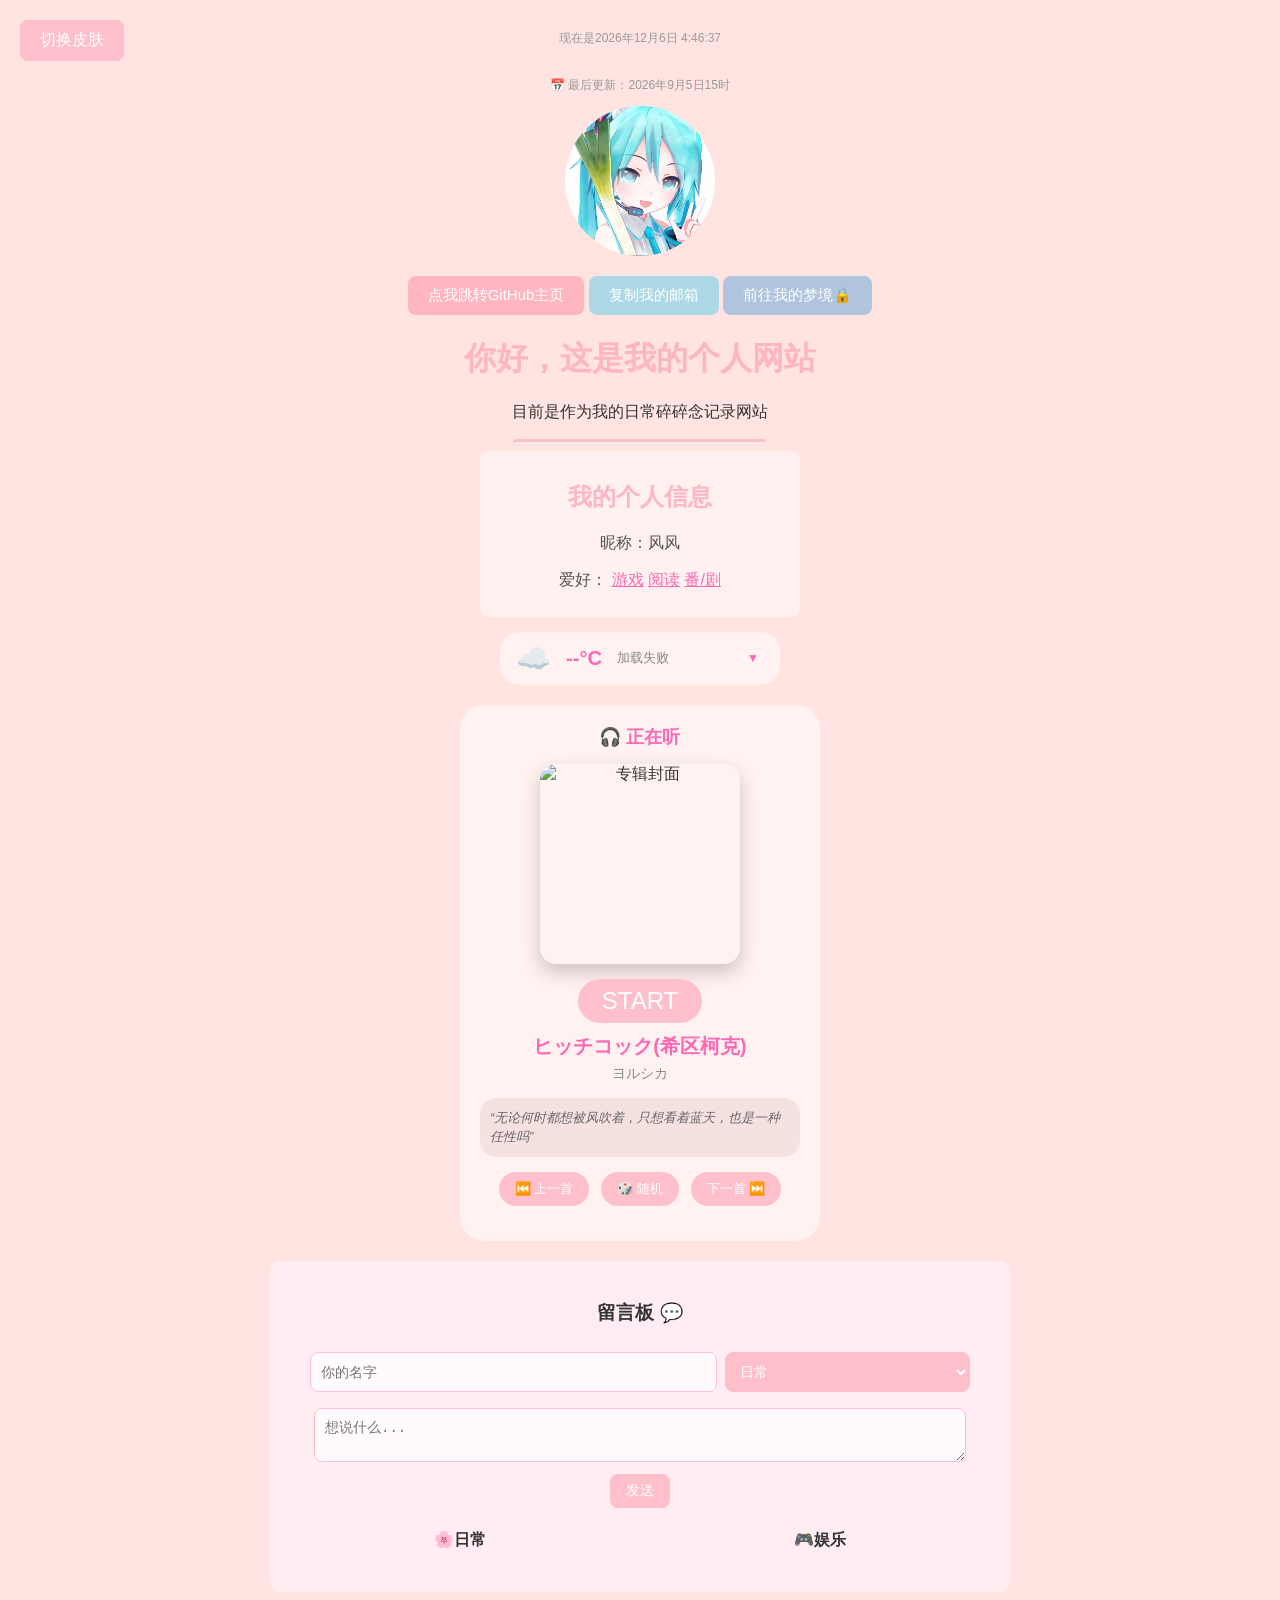
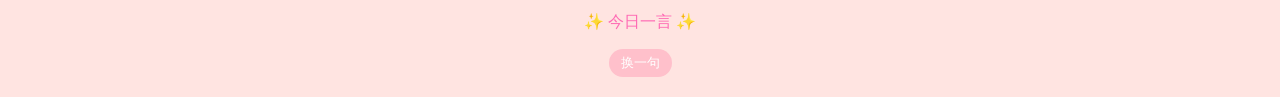
==== commit b5705139: "Add files via upload 现在可以播放音乐了！给梦境做了关键词tag" ====
--- a/index.html
+++ b/index.html
@@ -1,13 +1,18 @@
 <!doctype html>
 <html>
   <head>
+    <link
+      rel="stylesheet"
+      href="https://cdn.jsdelivr.net/npm/wpwebplayer@1.1.5/min-css.css"
+    />
+    <script src="https://cdn.jsdelivr.net/npm/wpwebplayer@1.1.5/min-js.js"></script>
     <title>我的个人网站✨</title>
   </head>
   <link rel="stylesheet" href="style.css" />
   <body>
     <button id="skinBtn">切换皮肤</button>
     <p id="liveTime"></p>
-    <p class="update-time">📅 最后更新：2026年8月11日15时</p>
+    <p class="update-time">📅 最后更新：2026年9月5日15时</p>
     <img src="头像.png" alt="头像" />
     <a href="https://github.com/Rheaon" class="github-link"
       >点我跳转GitHub主页</a
@@ -19,9 +24,7 @@
     <p class="note"></p>
     <h1>你好，这是我的个人网站</h1>
     <p>目前是作为我的日常碎碎念记录网站</p>
-
     <hr />
-
     <div class="info-card">
       <h2>我的个人信息</h2>
       <p>昵称：风风</p>
@@ -33,7 +36,6 @@
         <span class="hobby-item" data-target="fanjuDetail">番/剧</span>
       </p>
     </div>
-
     <div
       id="fanjuDetail"
       style="
@@ -46,10 +48,11 @@
       "
     >
       <strong>📺 最近在看的番/剧</strong><br />
-      <p>《Re:0》经典老番，爱昴TV，昴真的有点太惨了，令人怜爱</p>
       <p>
-        ---------<br />《恶女不才》目前还只看了几集，很经典的套路了哈哈哈哈哈
+        《Re:0》经典老番，爱昴TV，昴真的有点太惨了，令人怜爱。不过最新一集真的很帅欸！
       </p>
+      ---------<br />
+      <p>《恶女不才》目前还只看了几集，很经典的套路了哈哈哈哈哈</p>
     </div>
     <div
       id="musicDetail"
@@ -63,7 +66,7 @@
       "
     >
       <strong>📕最近在看的书</strong><br />
-      <p>没有怎么看书了</p>
+      <p>没有怎么看书了，还是更喜欢纸质书啦，电子书不太有兴趣</p>
       <p>大家都要幸福哦~</p>
     </div>
     <div
@@ -78,11 +81,11 @@
       "
     >
       <strong> 🎮最近在玩的游戏</strong><br />
-      <p>买了switch，动森很好玩，我要邀请更多的小动物来玩</p>
+      <p>
+        舟和p3联动了，唉迷宫和爬塔太坐牢了，我真不知道我什么时候才能把p5r打完
+      </p>
       ---------<br />
-      <p>
-        入了日乙的坑，还有好多卡带在路上，真的离我太远了，为什么我不能住在香港呢哈哈哈哈哈
-      </p>
+      <p>这个无限暖暖我也是又开始活跃了，做的衣服太好看了呜呜呜</p>
     </div>
     <!--<p>✨ 你是第 <span id="visitCount">0</span> 位访客 ✨</p>-->
     <!--<div class="today-recommend">
@@ -110,11 +113,22 @@
         <button id="refreshWeatherBtn" class="weather-refresh">刷新天气</button>
       </div>
     </div>
+    <!-- 放在 .music-card 附近 -->
+    <audio id="audioPlayer" src=""></audio>
     <!-- 正在听的音乐卡片 -->
     <div class="music-card">
       <h3>🎧 正在听</h3>
       <div class="music-cover-wrapper">
         <img class="music-cover-img" id="musicCoverImg" src="" alt="专辑封面" />
+      </div>
+      <div style="margin: 10px 0">
+        <button
+          id="playBtn"
+          class="music-btn"
+          style="font-size: 24px; padding: 8px 24px; border-radius: 30px"
+        >
+          START
+        </button>
       </div>
       <div class="music-info">
         <div class="music-title" id="musicTitle">加载中...</div>
@@ -129,12 +143,10 @@
         <button id="nextMusicBtn" class="music-btn">下一首 ⏭️</button>
       </div>
     </div>
-
     <div class="message-board">
       <h3>留言板 💬</h3>
       <div class="name-category">
         <input id="nameInput" placeholder="你的名字" />
-
         <select id="categoryInput">
           <option value="日常">日常</option>
           <option value="娱乐">娱乐</option>
@@ -142,14 +154,12 @@
       </div>
       <textarea id="contentInput" placeholder="想说什么..."></textarea>
       <button onclick="submitMessage()">发送</button>
-
       <!--留言板分两栏-->
       <div class="msg-columns">
         <div class="msg-category">
           <h4>🌸日常</h4>
           <div id="dailyList"></div>
         </div>
-
         <div class="msg-category">
           <h4>🎮娱乐</h4>
           <div id="otomeList"></div>
@@ -179,6 +189,5 @@
   <!---->
   <p id="randomQuote">✨ 今日一言 ✨</p>
   <button id="quoteBtn">换一句</button>
-
   <script src="script.js"></script>
 </html>
--- a/style.css
+++ b/style.css
@@ -1,15 +1,11 @@
-﻿body
-{
-}
-
-body {
+﻿body {
     text-align: center;
     font-family: Arial, sans-serif;
     background-color: mistyrose;
     color: #333;
     transition: all 0.3s ease;
     margin: 0;
-    : 20px;
+    padding: 20px;
     }
 body.dark {
     background: #2a2a2a;
@@ -42,7 +38,7 @@
 /*个人信息卡片*/
 .info-card {
     background: rgba(255,255,255,0.5);
-    : 10px;
+    padding: 10px;
     border-radius: 10px;
     width: 300px;
     margin: 0 auto;
@@ -53,7 +49,6 @@
     body.dark .info-card p {color: #eee;}
     .info-card h2 {color: lightpink;}
 body.dark .info-card h2 { color: #ffb6c1;}
-
 /*切换皮肤*/
 /* 切换皮肤按钮 - 固定定位，跟随滚动 */
 #skinBtn {
@@ -72,12 +67,10 @@
     z-index: 999;     /* 确保在其他元素上面 */
     transition: all 0.3s ease;
 }
-
 #skinBtn:hover {
     transform: scale(1.05);
     box-shadow: 0 4px 12px rgba(255, 105, 180, 0.4);
 }
-
 body.dark #skinBtn {background: #555;}
 /*爱好*/
 #toastMsg{
@@ -87,7 +80,7 @@
   transform: translateX(-50%);
   background: #ffb7c5;
   color: #d43f6b;
-  : 12px 24px;
+  padding: 12px 24px;
   border-radius: 30px;
   font-size: 14px;
   font-weight: bold;
@@ -111,7 +104,7 @@
     color: #fff;}
 /* 手机缩放 */
 @media (max-width: 600px) { 
-    body {: 15px;}
+    body {padding: 15px;}
     h1 {font-size: 28px;}
     p {font-size: 16px;}
     .info-card {width: 90%;}
@@ -127,11 +120,11 @@
     #skinBtn {
         top: 10px;      /* 手机上距离顶部10px */
         left: 10px;     /* 手机上距离左边10px */
-        : 8px 16px;
+        padding: 8px 16px;
         font-size: 14px;
     }
-    .github-link, .email-link {
-        : 6px 12px;
+    .github-link, .email-link,.dream-btn {
+        padding: 6px 12px;
         font-size: 12px;
     }
     .github-link {
@@ -142,32 +135,28 @@
     .msg-columns {
         flex-direction: column;
     }
-    
     .msg-category {
         width: 100%;
     }
-    
-    }
-}
-
+    }
+}
 #visitCount { font-weight: bold; color: hotpink; }
 body.dark #visitCount { color: #ffb6c1; }
 .update-time { font-size: 12px; color: #999; margin-top: 30px; }
 body.dark .update-time { color: #aaa; }
-
 /*每日一句的样式*/
 #randomQuote { font-size: 16px; color: hotpink; margin-top: 15px; }
-#quoteBtn { background: pink; color: white; border: none; : 5px 12px; border-radius: 20px; cursor: pointer;transition: all 0.3s ease; }
+#quoteBtn { background: pink; color: white; border: none; padding: 5px 12px; border-radius: 20px; cursor: pointer;transition: all 0.3s ease; }
 body.dark #quoteBtn { background: #555;color:white; }
 /*显示时间样式*/
 #liveTime { font-size: 12px; color: #999; margin-top: 10px; }
 /*返回顶部样式*/
-#backToTop { position: fixed; bottom: 20px; right: 20px; background: pink; color: white; border: none; border-radius: 30px; : 10px 15px; cursor: pointer; }
+#backToTop { position: fixed; bottom: 20px; right: 20px; background: pink; color: white; border: none; border-radius: 30px; padding: 10px 15px; cursor: pointer; }
 body.dark #backToTop { background: #555; }
 /*每日推荐歌曲*/
 .today-recommend {
 background: rgba(255,255,255,0.5);
-: 10px;
+padding: 10px;
 border-radius: 15px;
 width: 300px;
 margin: 20px auto;
@@ -195,7 +184,7 @@
 /* 留言板容器 - 颜色和 info-card 一样 */
 .message-board {
     background: rgba(255, 255, 255, 0.5);  /* 改成和 info-card 一样 */
-    padding: 50px;
+    padding: 20px;
     border-radius: 10px;  /* 和 info-card 一样的圆角 */
     width: 90%;
     max-width: 700px;
@@ -203,7 +192,6 @@
     text-align: center;
     transition: background-color 0.3s ease, box-shadow 0.3s ease;
 }
-
 /* 输入框 */
 .message-board input,
 .message-board textarea {
@@ -217,7 +205,6 @@
     background: rgba(255, 255, 255, 0.8);
     transition: background-color 0.3s ease, border-color 0.3s ease, color 0.3s ease;
 }
-
 /* 按钮 */
 .message-board button {
     background: pink;
@@ -229,11 +216,9 @@
     cursor: pointer;
     transition: all 0.3s ease;
 }
-
 .message-board button:hover {
     transform: translateY(-2px);
 }
-
 /* 留言条目 */
 .msg-item {
     background: rgba(255, 255, 255, 0.5);
@@ -243,13 +228,11 @@
     font-size: 14px;
     transition: background-color 0.3s ease, color 0.3s ease;
 }
-
 /* 气泡留言行 */
 .msg-row {
     display: flex;
     margin: 10px 0;
 }
-
 /* 左气泡 */
 .msg-row.left .msg-bubble {
     background: rgba(255, 255, 255, 0.5);
@@ -259,7 +242,6 @@
     border-radius: 10px;
     transition: background-color 0.3s ease, color 0.3s ease;
 }
-
 /* 右气泡 */
 .msg-row.right .msg-bubble {
     background: rgba(255, 255, 255, 0.5);
@@ -268,19 +250,16 @@
     border-radius: 10px;
     transition: background-color 0.3s ease, color 0.3s ease;
 }
-
 /* 名字颜色和 info-card 一样 */
 .msg-item strong,
 .msg-bubble strong {
     color: palevioletred;
 }
-
 /* ========== 黑夜模式（和 info-card 黑夜一样） ========== */
 body.dark .message-board {
     background: #3a3a3a;  /* 和 body.dark .info-card 一样 */
     color: #fff;
 }
-
 body.dark .message-board input,
 body.dark .message-board textarea
  {
@@ -288,12 +267,10 @@
     color: #fff;
     border: 1px solid #777;
 }
-
 body.dark .message-board button {
     background: #555;
     color: white;
 }
-
 body.dark .msg-item {
     background: #3a3a3a;
     color: #fff;
@@ -307,7 +284,6 @@
     background: #3a3a3a;
     color: #fff;
 }
-
 body.dark .msg-item strong,
 body.dark .msg-bubble strong {
     color: #ffb6c1;  /* 和 info-card 黑夜的 h2 颜色一样 */
@@ -317,19 +293,16 @@
     background: rgba(255, 240, 245, 0.8) !important;
     /* 淡粉色半透明 */
 }
-
 .msg-item {
     background: rgba(255, 255, 255, 0.9) !important;
     /* 留言条白色半透明 */
     backdrop-filter: blur(2px);
     /* 轻微毛玻璃效果 */
 }
-
 body.dark .message-board {
     background: rgba(50, 50, 70, 0.8) !important;
     /* 暗色模式半透明 */
 }
-
 body.dark .msg-item {
     background: rgba(60, 60, 80, 0.9) !important;
 }
@@ -343,62 +316,51 @@
     overflow: hidden;
     backdrop-filter: blur(4px);
 }
-
 body.dark .weather-card {
     background: #3a3a3a;
     color: #fff;
 }
-
 /* 紧凑头部样式 */
 .weather-header {
     padding: 10px 15px;
     cursor: pointer;
     transition: all 0.3s ease;
 }
-
 .weather-header:hover {
     background: rgba(255, 192, 203, 0.3);
 }
-
 body.dark .weather-header:hover {
     background: rgba(255, 255, 255, 0.1);
 }
-
 .weather-compact {
     display: flex;
     align-items: center;
     justify-content: space-between;
     gap: 8px;
 }
-
 .weather-small-icon {
     font-size: 28px;
     min-width: 36px;
     text-align: center;
 }
-
 .weather-small-temp {
     font-size: 20px;
     font-weight: bold;
     color: #ff69b4;
     min-width: 50px;
 }
-
 body.dark .weather-small-temp {
     color: #ffb6c1;
 }
-
 .weather-small-city {
     font-size: 13px;
     color: #888;
     flex: 1;
     text-align: left;
 }
-
 body.dark .weather-small-city {
     color: #bbb;
 }
-
 .weather-expand-btn {
     font-size: 12px;
     color: #ff69b4;
@@ -406,84 +368,68 @@
     min-width: 24px;
     text-align: center;
 }
-
 .weather-expand-btn.rotated {
     transform: rotate(180deg);
 }
-
 body.dark .weather-expand-btn {
     color: #ffb6c1;
 }
-
 /* 详细内容区域 */
 .weather-detail {
     padding: 0 15px 15px 15px;
     border-top: 1px solid rgba(255, 192, 203, 0.5);
     animation: fadeIn 0.3s ease;
 }
-
 body.dark .weather-detail {
     border-top-color: rgba(255, 255, 255, 0.2);
 }
-
 @keyframes fadeIn {
     from {
         opacity: 0;
         transform: translateY(-10px);
     }
-
     to {
         opacity: 1;
         transform: translateY(0);
     }
 }
-
 .weather-info {
     text-align: center;
     padding: 10px 0;
 }
-
 .weather-temp {
     font-size: 28px;
     font-weight: bold;
     color: #ff69b4;
 }
-
 body.dark .weather-temp {
     color: #ffb6c1;
 }
-
 .weather-desc {
     font-size: 14px;
     margin: 5px 0;
     color: #666;
 }
-
 body.dark .weather-desc {
     color: #ddd;
 }
-
 .weather-icon {
     font-size: 40px;
     margin: 5px 0;
 }
-
 .weather-city {
     font-size: 13px;
     color: #999;
     margin-top: 5px;
 }
-
 body.dark .weather-city {
     color: #aaa;
 }
-
 .weather-loading {
     color: #999;
     padding: 10px;
     font-size: 13px;
 }
-
 .weather-refresh {
     background: pink;
     color: white;
@@ -498,27 +444,22 @@
     margin-left: auto;
     margin-right: auto;
 }
-
 .weather-refresh:hover {
     transform: scale(1.05);
 }
-
 body.dark .weather-refresh {
     background: #555;
     color: white;
 }
-
 /* 手机适配 */
 @media (max-width: 600px) {
     .weather-card {
         width: 95%;
         max-width: 280px;
     }
-
     .weather-small-icon {
         font-size: 24px;
     }
-
     .weather-small-temp {
         font-size: 18px;
         min-width: 45px;
@@ -534,25 +475,19 @@
     transition: all 0.3s ease;
     text-align: center;
     backdrop-filter: blur(4px);
-    
-}
-
+}
 body.dark .music-card {
     background: #3a3a3a;
     color: #fff;
-    
-}
-
+}
 .music-card h3 {
     color: hotpink;
     margin: 0 0 15px 0;
     font-size: 18px;
 }
-
 body.dark .music-card h3 {
     color: #ffb6c1;
 }
-
 /* 封面图片容器 */
 .music-cover-wrapper {
     width: 200px;
@@ -563,11 +498,9 @@
     box-shadow: 0 8px 20px rgba(0, 0, 0, 0.2);
     transition: transform 0.3s ease;
 }
-
 .music-cover-wrapper:hover {
     transform: scale(1.02);
 }
-
 .music-cover-img {
     width: 100%;
     height: 100%;
@@ -575,7 +508,6 @@
     display: block;
     background: #f0f0f0;
 }
-
 /* 默认无图片时的占位 */
 .music-cover-img[src=""],
 .music-cover-img:not([src]) {
@@ -586,38 +518,31 @@
     align-items: center;
     justify-content: center;
 }
-
 .music-info {
     margin-bottom: 15px;
 }
-
 .music-title {
     font-size: 20px;
     font-weight: bold;
     color: #ff69b4;
     margin-bottom: 5px;
 }
-
 body.dark .music-title {
     color: #ffb6c1;
 }
-
 .music-artist {
     font-size: 14px;
     color: #888;
 }
-
 body.dark .music-artist {
     color: #bbb;
 }
-
 .music-controls {
     display: flex;
     justify-content: center;
     gap: 12px;
     margin: 15px 0;
 }
-
 .music-btn {
     background: pink;
     border: none;
@@ -628,21 +553,17 @@
     cursor: pointer;
     transition: all 0.3s ease;
 }
-
 .music-btn:hover {
     transform: scale(1.05);
     background: #ff69b4;
 }
-
 body.dark .music-btn {
     background: #555;
     color: white;
 }
-
 body.dark .music-btn:hover {
     background: #ff69b4;
 }
-
 /* 评语区域 */
 .music-review {
     font-size: 13px;
@@ -655,36 +576,29 @@
     line-height: 1.5;
     text-align: left;
     transition: all 0.3s ease;
-    
-}
-
+}
 body.dark .music-review {
     color: #ddd;
     background: #4a4a4a;
     transition: all 0.3s ease;
 }
-
 /* 手机适配 */
 @media (max-width: 600px) {
     .music-card {
         width: 90%;
         padding: 15px;
     }
-
     .music-cover-wrapper {
         width: 150px;
         height: 150px;
     }
-
     .music-title {
         font-size: 18px;
     }
-
     .music-btn {
         padding: 6px 12px;
         font-size: 12px;
     }
-
     .music-review {
         font-size: 12px;
     }
@@ -693,7 +607,6 @@
 .music-cover-wrapper {
     border-radius: 16px !important;
 }
-
 .music-cover-img {
     border-radius: 0 !important;
     clip-path: none !important;
@@ -707,12 +620,10 @@
 body.dark .message-board {
     background: #3a3a3a !important;
 }
-
 /* 留言板内部留言条 */
 body.dark .msg-item {
     background: #4a4a4a !important;
 }
-
 /* 留言板输入框 */
 body.dark .message-board input,
 body.dark .message-board textarea {
@@ -720,19 +631,16 @@
     color: #fff !important;
     border: 1px solid #666 !important;
 }
-
 /* 发送按钮 - 粉色 */
 body.dark .message-board button {
     background: pink !important;
     color: white !important;
 }
-
 /* 删除按钮 - 保持原来的红色 🔴 */
 body.dark .msg-item button {
     background: #ff6b6b !important;
     color: white !important;
 }
-
 /* 删除按钮 hover 效果 */
 body.dark .msg-item button:hover {
     background: #ff4444 !important;
@@ -745,7 +653,6 @@
     gap: 20px;
     justify-content: center;
 }
-
 .msg-category {
     width: 50%;
 }
@@ -762,8 +669,6 @@
     outline: none;
     transition: all 0.3s ease;
 }
-
-
 #categoryInput option {
     background: white;
     color: #ff69b4;
@@ -774,11 +679,9 @@
     gap: 8px;
     justify-content: center;
 }
-
 .name-category input {
     width: 55% !important;
 }
-
 .name-category select {
     width: 35% !important;
 }
@@ -786,5 +689,4 @@
     background: #555;
     color: #fff;
     border: 1px solid #777;
-    
 }
